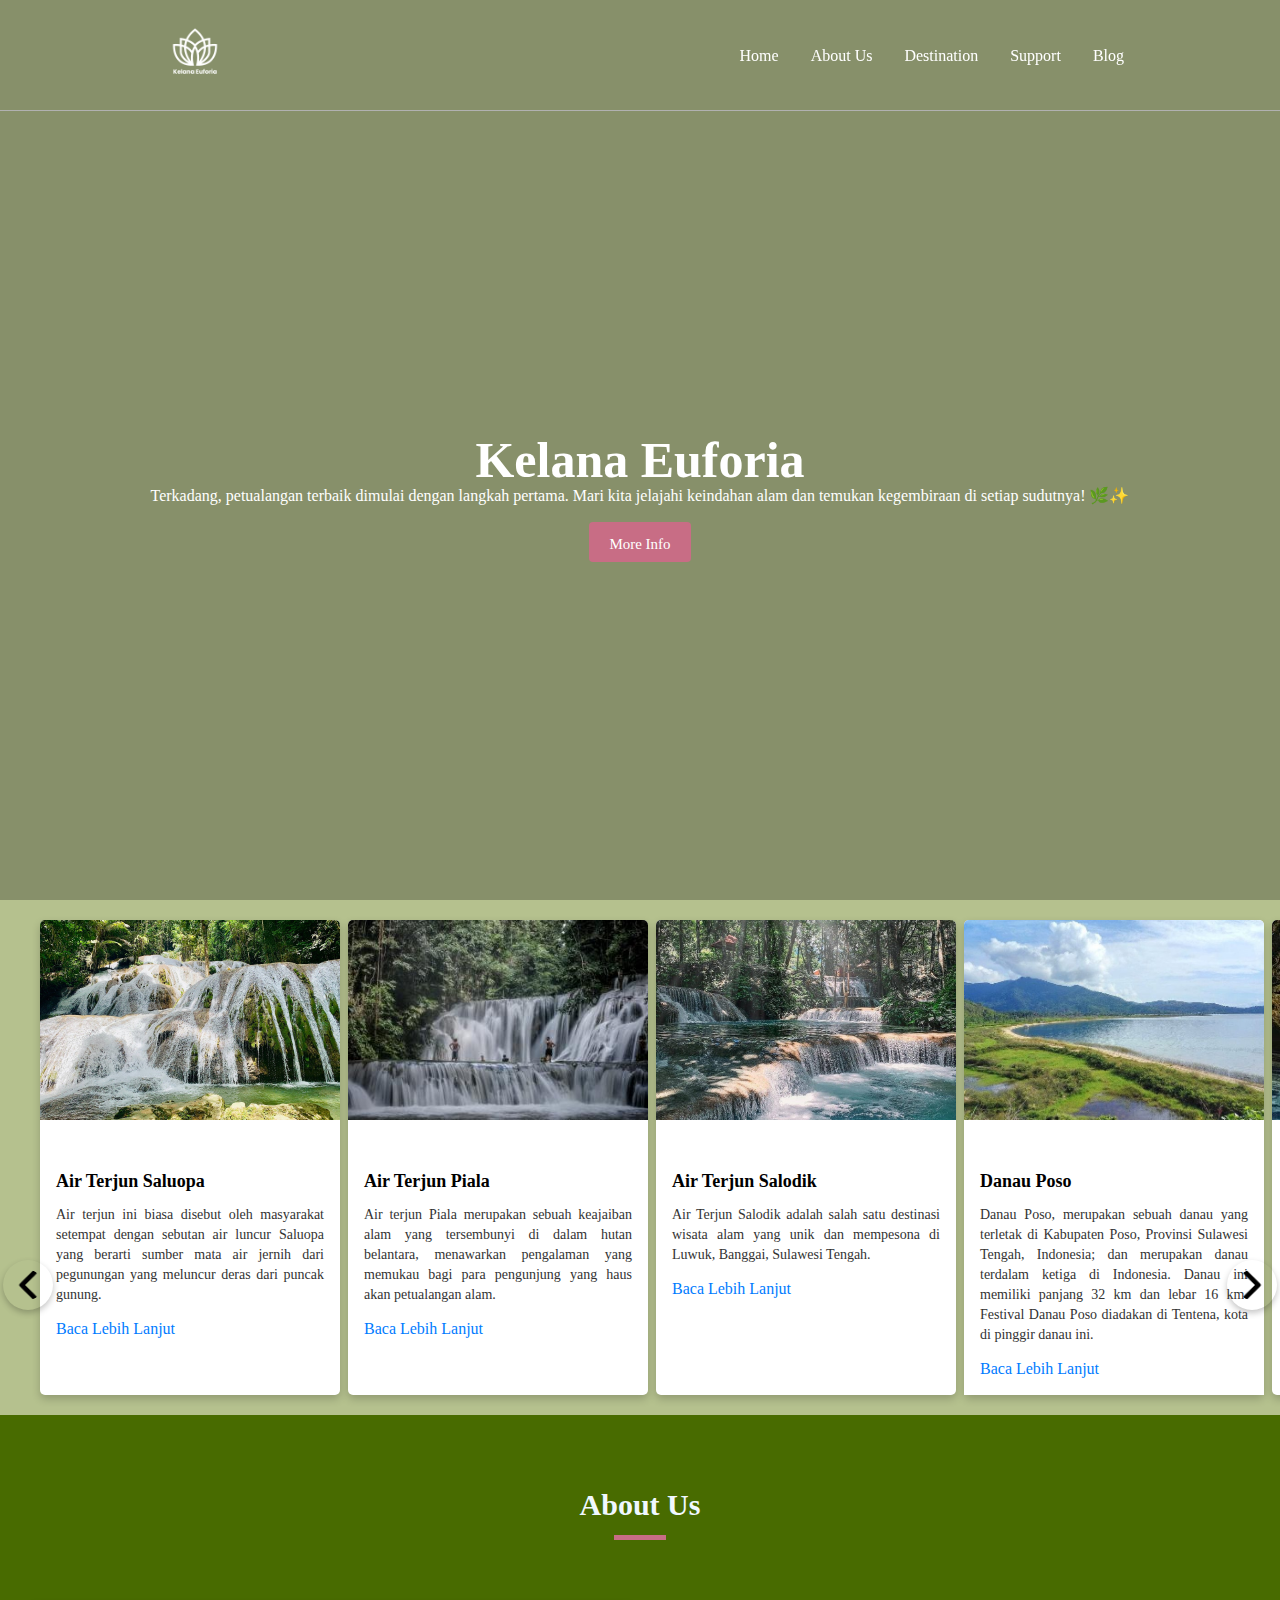
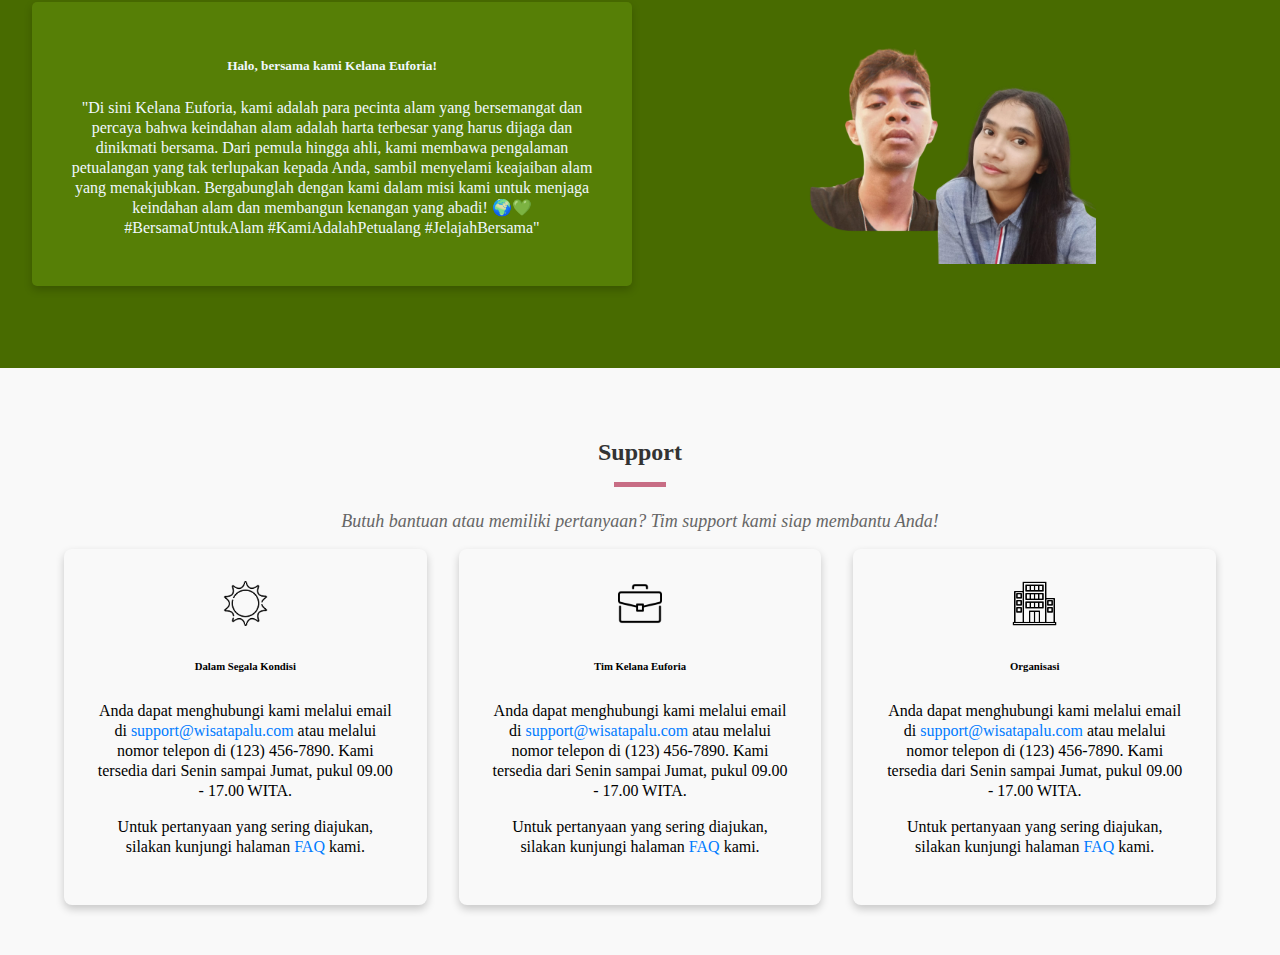
==== index.html @ 6936b905 "tambah baru" ====
<!DOCTYPE html>
<html lang="en">
<head>
    <meta charset="UTF-8">
    <meta name="viewport" content="width=device-width, initial-scale=1.0">
    <title>Wisata Palu Sulawesi Tengah</title>
    <link rel="stylesheet" href="style.css">
</head>
<body>
    <nav>
        <div class="page_dalam">
            <div class="logo">
                <a href=""><img src="/Asset/LogoPutih_PT.png" class="putih"></a>
                <a href=""><img src="/Asset/LogoHitam_PT.png" class="hitam"></a>
            </div>
            <div class="menu" >
                <a href="#" class="button_menu">
                    <span class="garis"></span>
                    <span class="garis"></span>
                    <span class="garis"></span>
                </a>
                    <ul id="list-menu" >
                        <li><a href="#home">Home</a></li>
                        <li><a href="#about-us">About Us</a></li>
                        <li><a href="/destinasi.html">Destination</a></li>
                        <li><a href="#Support">Support</a></li>
                        <li><a href="#Blog">Blog</a></li>
                    </ul>
                <div class="menu-icon">
                    <i class="ph ph-list"></i>
                </div>
            </div>
        </div>
    </nav>

    <div class="page_menu">
        <header id="home">
            <div class="overlay"></div>
            <video autoplay muted loop>
                <source src="/Asset/video.mp4" type="video/mp4">
            </video>
            <div class="intro">
                <h3>Kelana Euforia</h3>
                <p>Terkadang, petualangan terbaik dimulai dengan langkah pertama. Mari kita jelajahi keindahan alam dan temukan kegembiraan di setiap sudutnya! 🌿✨</p>
                <p>
                    <a href="" class="button">More Info</a>
                </p>
            </div>
        </header>
        <main>
            <div class="wrapper">
                <div id="left" class="img">
                    <img  src="/Asset/left-arrow.png" alt="">
                </div>
                <div id="destination" class="container-card">
                    <!-- isi card -->
                </div>
                <div id="right" class="img">
                    <img src="/Asset/right-arrow.png" alt="">
                </div>
            </div>
            <section id="about-us">
                <div class="layarkami">
                    <h3>About Us</h3>
                    <div class="k">
                        <div class="layarkamilagi">
                             <div class="conten-isi">
                                <h5>Halo, bersama kami Kelana Euforia!</h5>
                                <p>
                                    "Di sini Kelana Euforia, kami adalah para pecinta alam yang bersemangat dan percaya bahwa keindahan alam adalah harta terbesar yang harus dijaga dan dinikmati bersama. Dari pemula hingga ahli, kami membawa pengalaman petualangan yang tak terlupakan kepada Anda, sambil menyelami keajaiban alam yang menakjubkan. Bergabunglah dengan kami dalam misi kami untuk menjaga keindahan alam dan membangun kenangan yang abadi! 🌍💚 #BersamaUntukAlam #KamiAdalahPetualang #JelajahBersama"
                                </p>
                            </div>
                        </div>

                        <div class="kami">
                            <img src="/Asset/Kocan_AboutUs.png" alt="" class="kocan">
                            <img src="/Asset/Rut_AboutUs.png" alt="" class="rut">
                            
                        </div>
                    </div>
                </div>
            </section>
            <section id="Support">
                <div class="layar-dalam">
                    <h3>Support</h3>
                    <p class="ringkasan">
                        Butuh bantuan atau memiliki pertanyaan? Tim support kami siap membantu Anda!
                    </p>
                    <div class="supportB">
                    <div class="matahari">
                        <img src="/Asset/Matahari.png" alt="">
                        <h6>Dalam Segala Kondisi</h6>
                        <p>
                            Anda dapat menghubungi kami melalui email di <a href="mailto:support@wisatapalu.com">support@wisatapalu.com</a> atau melalui nomor telepon di (123) 456-7890. Kami tersedia dari Senin sampai Jumat, pukul 09.00 - 17.00 WITA.
                        </p>
                        <p>
                            Untuk pertanyaan yang sering diajukan, silakan kunjungi halaman <a href="#FAQ">FAQ</a> kami.
                        </p>
                    </div>
                    <div class="Tim-pro">
                        <img src="/Asset/Timpro.png" alt="">
                        <h6>Tim Kelana Euforia</h6>
                        <p>
                            Anda dapat menghubungi kami melalui email di <a href="mailto:support@wisatapalu.com">support@wisatapalu.com</a> atau melalui nomor telepon di (123) 456-7890. Kami tersedia dari Senin sampai Jumat, pukul 09.00 - 17.00 WITA.
                        </p>
                        <p>
                            Untuk pertanyaan yang sering diajukan, silakan kunjungi halaman <a href="#FAQ">FAQ</a> kami.
                        </p>
                    </div>
                    <div class="company">
                        <img src="/Asset/company.png" alt="">
                        <h6>Organisasi</h6>
                        <p>
                            Anda dapat menghubungi kami melalui email di <a href="mailto:support@wisatapalu.com">support@wisatapalu.com</a> atau melalui nomor telepon di (123) 456-7890. Kami tersedia dari Senin sampai Jumat, pukul 09.00 - 17.00 WITA.
                        </p>
                        <p>
                            Untuk pertanyaan yang sering diajukan, silakan kunjungi halaman <a href="#FAQ">FAQ</a> kami.
                        </p>
                    </div>
                </div>
                </div>
            </section>
            
        </main>
    </div>
    <script src="javascript.js"></script>
</body>
</html>
---- style.css ----
@import url('https://fonts.googleapis.com/css2?family=Poppins:ital,wght@0,100;0,200;0,300;0,400;0,500;0,600;0,700;0,800;0,900;1,100;1,200;1,300;1,400;1,500;1,600;1,700;1,800;1,900&display=swap');


*{
<<<<<<< HEAD
    font-family: Arial, Helvetica, sans-serif;
    line-height: 23px;
=======
    font-family: 'Poppins', sans-serif;
    line-height: 20px;
>>>>>>> 301b41daf8e875366d0f7a6466758b8bde6b98fe
    font-size: 15px;
}
html{
    margin: 0;
    padding: 0;
    background-color: #B5C18E;
    scroll-behavior: smooth;
}

body{
    margin: 0;
    padding: 0;
}

.page_dalam{
    width: 1000px;
    height: 90px;
    margin:auto;
}

.page_penuh{
    width: 100%;
}

nav{
    z-index: 100;
    color: aliceblue;
    text-align: center;
    position: fixed;
    border-bottom: 1px solid #b1b1b1;
    line-height: 60px;
    width: 100%;
    transition: background-color 0.3s ease;
}

nav.putih{
    background-color: aliceblue;
}

nav.putih ul li a{
    color: #000000;
}

nav .logo{
    float: left;
    position: relative;
    line-height: 55px;
    text-align: center;
    bottom: 8px;
}

nav .logo img{
    vertical-align: middle;
    width: 110px;
}

nav .menu{
    float: right;
    height: 110px;
    max-width: 600px;
}

nav .menu{
    list-style-type: none;
    margin: 0;
    padding: 0;
    display: flex;
    align-items: center;
}

nav .menu ul li{
    list-style-type: none;
    float: left;
    line-height: 55px;
}

nav ul li a{
    color: #fff;
    text-align: center;
    padding: 0px 16px 0px 16px;
    text-decoration: none;
}
nav ul li a:hover{
    background-color: #cde2c6;
    transition: 0.5s;
    border-radius: 5px;
}

/* Pengaturan header */
header{
    position: relative;
    height: 100vh;
    width: 100%;
    overflow: hidden;
    z-index: 2;
}
header video{
    position: absolute;
    top: 0;
    left: 0;
    object-fit: cover;
    z-index: -2;
}
header .intro{
    z-index: 100;
    color: white;
    text-align: center;
    position: relative;
    top: 50%;
}
header .intro h3{
    font-size: 50px;
    margin: 0;
    padding: 0;
}
.button{
    background-color: #c86d85;
    height: 40px;
    line-height: 44px;
    color: white;
    text-decoration: none;
    display: inline-block;
    padding: 0px 20px 0px 20px;
    font-size: 15px;
    border-radius: 4px;
}
header .overlay{
    position: absolute;
    top: 0;
    left: 0;
    height: 100%;
    width: 100%;
    background-color: black;
    opacity: 25%; /* supaya warna tulisannya kontras dgn video */
    z-index: -1;
}

header img{
    position: absolute;
    top: 0;
    left: 0;
    width: 100%;
    height: 100vh;
    object-fit: cover;
    z-index: -2;
}

.button_menu{
    position: absolute;
    top: 1.7rem;
    right: 1rem;
    flex-direction: column;
    justify-content: space-between;
    width: 30px;
    height: 20px;
}
.menu-icon{
    font-size: 1500px;
    display: none;
}

@media only screen and (max-width : 768px){
    menu{
        display: none;
    }
    .menu-icon{
    display: flex;
    align-items: center;
    }
}

.button_menu .garis{  /* untuk garis menu saat minimize */
    height: 3px;
    background-color: white;
}

section{
    padding: 50px 0px 50px 0px;
}
section h3{
    font-size: 30px;
}
section h3::after{
    content: " ";
    border-bottom: 5px solid #c86d85;
    width: 52px;
    display: block;
    margin: 20px auto;
}

#about-us{
    text-align: center;
    background-color: #486B00;
    color: aliceblue;
}

section .conten-isi {
    border-radius: 5px;
    font-style: normal;
    color: aliceblue;
    padding: 2rem;
    background-color: #567f06;
    box-shadow: 0 4px 8px 0 rgba(0,0,0,0.2);
}

.layarkamilagi{
    width: 50%;
}

.k{
    display: flex;
    align-items: center;
    gap: 1rem;
    justify-content: space-between;
    padding: 2rem;
}

.kami{
display: flex;
align-items: center;
justify-content: center;
position: relative;
width: 50%;
}

.kami img{
width: 30%;
}
.kocan{
margin-right: -2rem;
transition: 1s;
}
.rut{
margin-left: -2rem;
    transition: 1s;
}
.kami:hover .kocan{

margin-right: 0;
}

.kami:hover .rut{
margin-left: 0;

}

nav.putih{
    background-color: #fff;
}
nav.putih .button_menu .garis{
    background-color: #333;
}
nav .logo img.hitam{
    display: none;
}

@media screen and (max-width: 991.98px) {
    .page_dalam{
        width: 90%;
    }
   nav .menu ul {
    display: none;
    margin-top: 60px;
    padding-left: 0px;
    position: absolute;
    top: 0;
    left: 0;
    width: 100%;
}

nav .menu ul li{
    width: 100%;
    border-bottom: 1px solid #ccc;
    background-color: white;
    line-height: 40px;
   }
   nav .menu ul li a{
    color: #333;
    
}
.button_menu{
    display: flex;
   }
}

.wrapper {
    width: 100%;
    
}

.wrapper :first-child{
    left: 3px;
}
.wrapper :last-child{
    right: 3px;
}

.wrapper .img{
    height: 50px;
    width: 50px;
    box-shadow: 0 3px 6px rgba(0,0,0,0.23);
    border-radius: 50%;
    position: absolute;
    top: 140%;
    display: flex;
    justify-content: center;
    align-items: center;
    user-select: none;
}

.wrapper .img:hover{
    background-color: #666;
    transition: 0.3s;
    animation: ease;
    cursor: pointer;


}

.wrapper .img img{
    width: 30px;
    height: 30px;
    border-radius: 50%;
    
}


.container-card{
    display: grid;
    grid-auto-flow: column;
    grid-auto-columns: calc((100% / 4) - 12px);
    width: 100%;
    overflow: hidden;
    scroll-behavior: smooth;
}

.card {
    margin: 20px 20px 20px 40px;
    box-shadow: 0 4px 8px 0 rgba(0,0,0,0.2);
    transition: 0.3s;
    width: 300px; 
    border-radius: 5px;
    user-select: none;
    background-color: white;
    right: 20px;
  }
  
  .card-img {
    width: 100%;
    height: 200px;
    object-fit: cover; 
    border-top-left-radius: 5px;
    border-top-right-radius: 5px;
    background-color: white;
    
}

.card-body {
    padding: 16px;
    background-color: white;
}

.card-title {
    font-size: 18px;
    margin-bottom: 10px;
  }
  
  .card-text {
      text-align: justify;
    text-justify: inter-word;
    font-size: 14px;
    color: #333;
  }
  
  .card-link {
    text-decoration: none;
    color: #007BFF;
  }

  .card:hover {
    box-shadow: 0 8px 16px 0 rgba(0,0,0,0.3);
  }

  .container-card .dragging .card{
    cursor: grab;
    user-select: none;
    margin-right: 20px;
}

  /* Style for Support section */
  #Support {
    background-color: #f9f9f9;
    padding: 50px 4rem;
}

#Support .layar-dalam {
    text-align: center;
}

#Support h3 {
    font-size: 24px;
    color: #333;
}

#Support .ringkasan {
    font-style: italic;
    color: #666;
    font-size: 18px;
}

#Support a {
    color: #007bff;
    text-decoration: none;
}

#Support a:hover {
    text-decoration: underline;
}

.supportB{
    gap: 2rem;
    display: flex;
}

.supportB img{
    width: 15%;
}

.matahari:hover{
    background-color: rgb(210, 206, 206);
    transition: 1s;
}
.Tim-pro:hover{
    background-color: rgb(210, 206, 206);
    transition: 1s;
}
.company:hover{
    background-color: rgb(210, 206, 206);
    transition: 1s;
}

.matahari, .Tim-pro, .company{
    border-radius: 8px;
    box-shadow: 0 4px 8px 0 rgba(0,0,0,0.2);
    padding: 2rem;
}
  
.nav-container{
z-index: 1;
height: 100%;
position: relative;
}

.button-nav{
    position: absolute;
    z-index: 1;
    width: 100%;
    height: 267.5px;
    display: flex;
    justify-content: center;
    align-items: flex-end;
    justify-content: space-between;
}
.button-nav img{
    width: 50px;
    cursor: pointer;
}
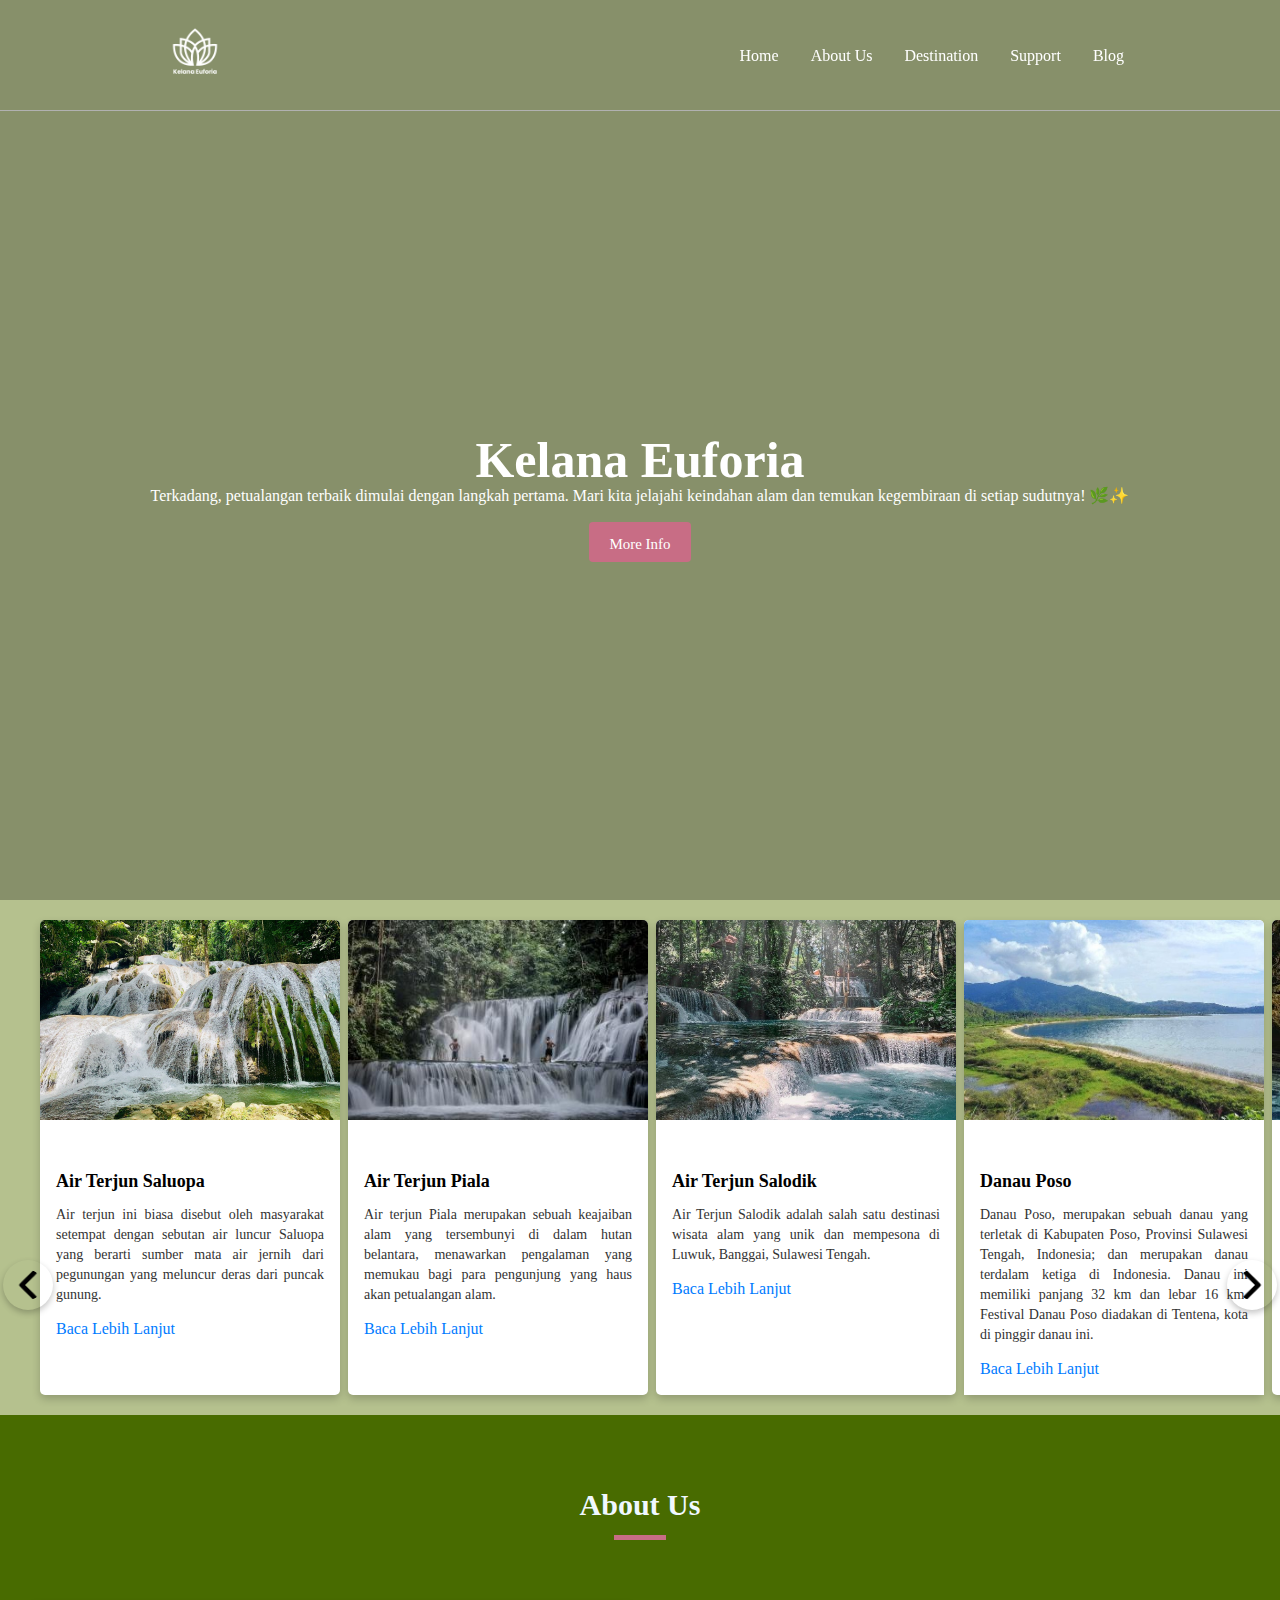
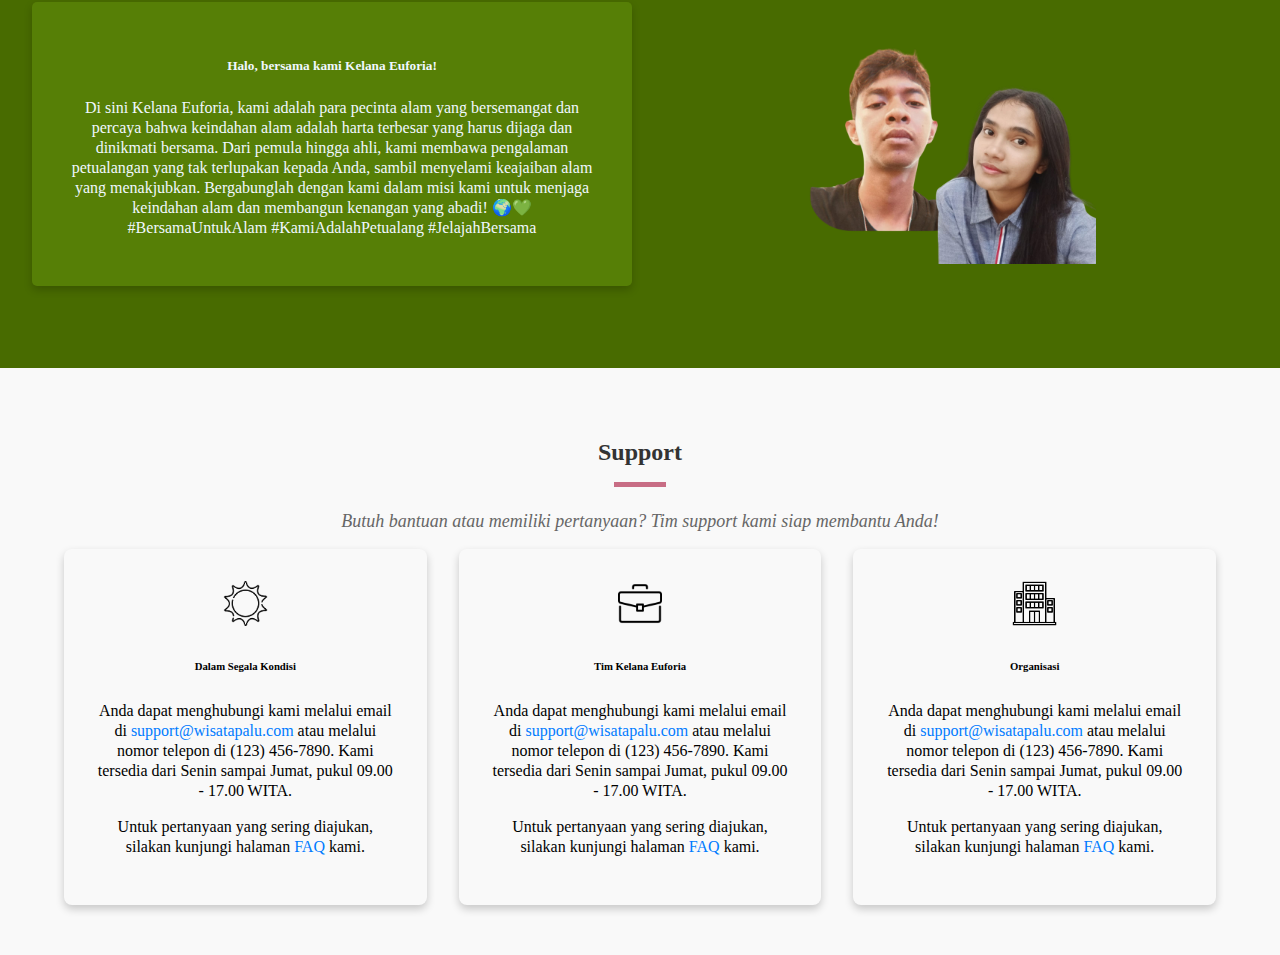
==== commit 747b0342: "tambah baru" ====
--- a/index.html
+++ b/index.html
@@ -67,7 +67,7 @@
                              <div class="conten-isi">
                                 <h5>Halo, bersama kami Kelana Euforia!</h5>
                                 <p>
-                                    "Di sini Kelana Euforia, kami adalah para pecinta alam yang bersemangat dan percaya bahwa keindahan alam adalah harta terbesar yang harus dijaga dan dinikmati bersama. Dari pemula hingga ahli, kami membawa pengalaman petualangan yang tak terlupakan kepada Anda, sambil menyelami keajaiban alam yang menakjubkan. Bergabunglah dengan kami dalam misi kami untuk menjaga keindahan alam dan membangun kenangan yang abadi! 🌍💚 #BersamaUntukAlam #KamiAdalahPetualang #JelajahBersama"
+                                    Di sini Kelana Euforia, kami adalah para pecinta alam yang bersemangat dan percaya bahwa keindahan alam adalah harta terbesar yang harus dijaga dan dinikmati bersama. Dari pemula hingga ahli, kami membawa pengalaman petualangan yang tak terlupakan kepada Anda, sambil menyelami keajaiban alam yang menakjubkan. Bergabunglah dengan kami dalam misi kami untuk menjaga keindahan alam dan membangun kenangan yang abadi! 🌍💚 #BersamaUntukAlam #KamiAdalahPetualang #JelajahBersama
                                 </p>
                             </div>
                         </div>
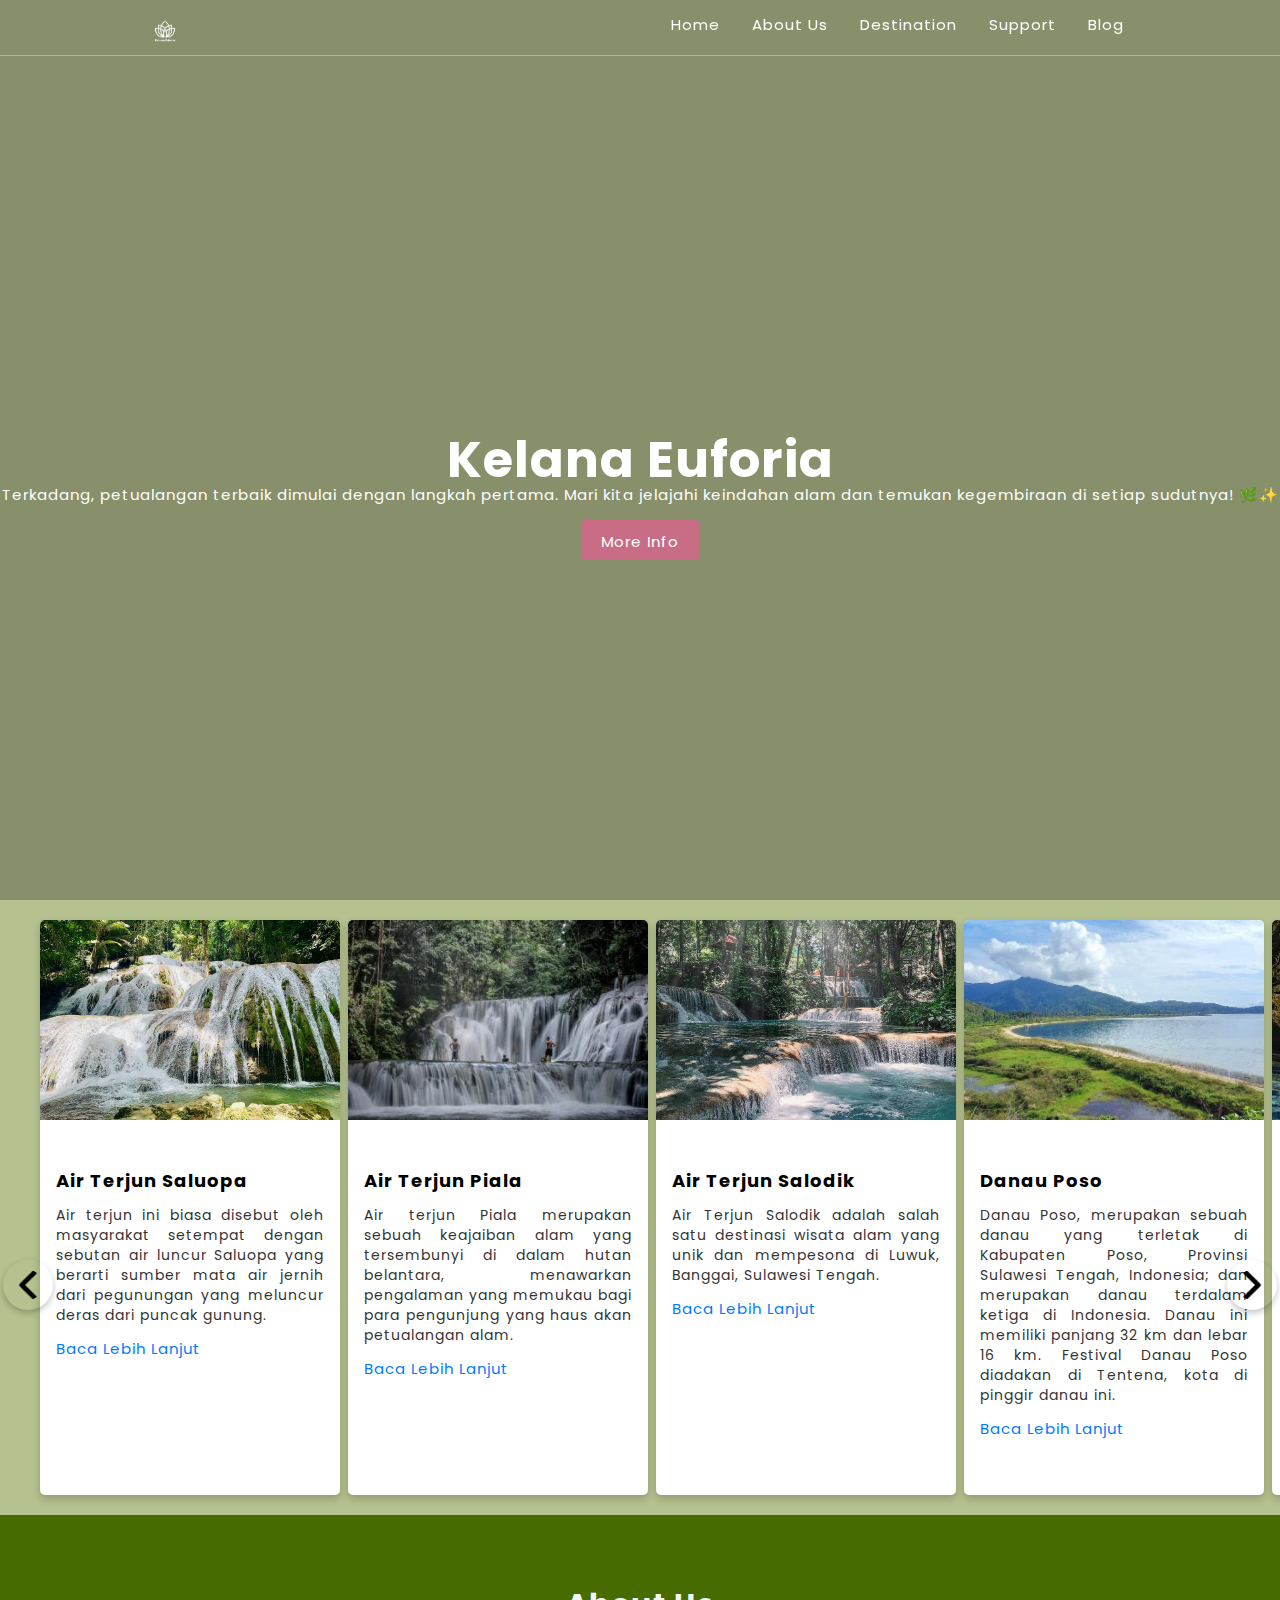
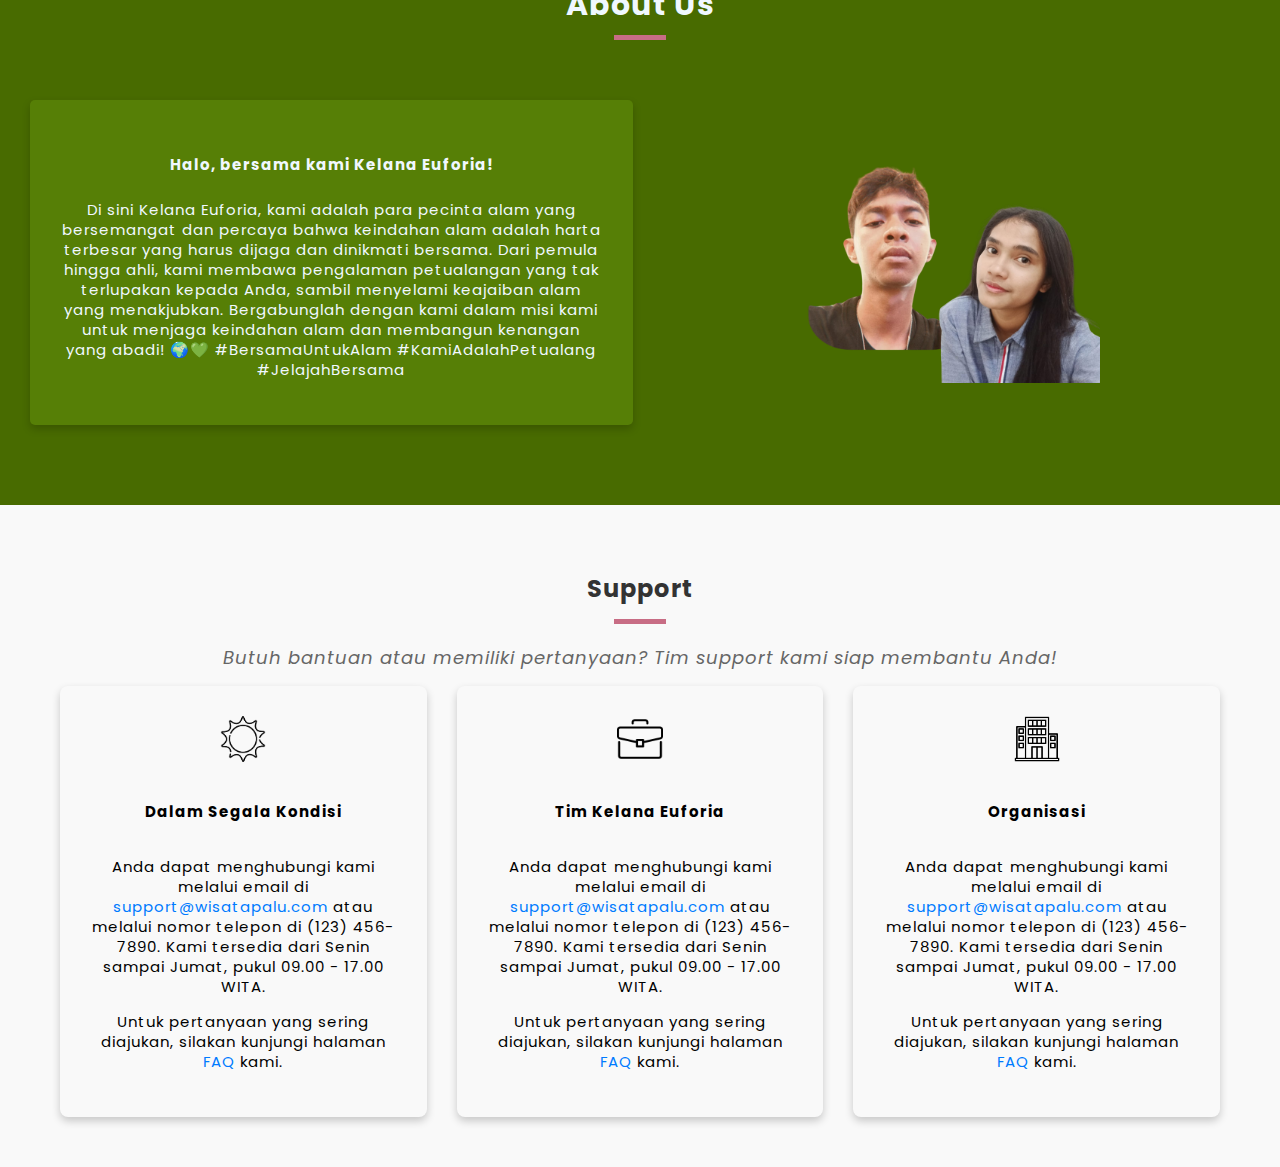
==== commit 6a7d2249: "apalah 3" ====
--- a/index.html
+++ b/index.html
@@ -14,11 +14,13 @@
                 <a href=""><img src="/Asset/LogoHitam_PT.png" class="hitam"></a>
             </div>
             <div class="menu" >
-                <a href="#" class="button_menu">
-                    <span class="garis"></span>
-                    <span class="garis"></span>
-                    <span class="garis"></span>
-                </a>
+                <div class="garis-3">
+                    <a href="#" class="button_menu">
+                        <span class="garis"></span>
+                        <span class="garis"></span>
+                        <span class="garis"></span>
+                    </a>
+                </div>
                     <ul id="list-menu" >
                         <li><a href="#home">Home</a></li>
                         <li><a href="#about-us">About Us</a></li>
--- a/style.css
+++ b/style.css
@@ -2,14 +2,10 @@
 
 
 *{
-<<<<<<< HEAD
-    font-family: Arial, Helvetica, sans-serif;
-    line-height: 23px;
-=======
     font-family: 'Poppins', sans-serif;
     line-height: 20px;
->>>>>>> 301b41daf8e875366d0f7a6466758b8bde6b98fe
     font-size: 15px;
+    letter-spacing: 1px;
 }
 html{
     margin: 0;
@@ -25,7 +21,6 @@
 
 .page_dalam{
     width: 1000px;
-    height: 90px;
     margin:auto;
 }
 
@@ -34,12 +29,13 @@
 }
 
 nav{
+    height: fit-content;
     z-index: 100;
     color: aliceblue;
     text-align: center;
     position: fixed;
     border-bottom: 1px solid #b1b1b1;
-    line-height: 60px;
+    /* line-height: 60px; */
     width: 100%;
     transition: background-color 0.3s ease;
 }
@@ -57,17 +53,16 @@
     position: relative;
     line-height: 55px;
     text-align: center;
-    bottom: 8px;
+    /* bottom: 8px; */
 }
 
 nav .logo img{
     vertical-align: middle;
-    width: 110px;
+    width: 50px;
 }
 
 nav .menu{
     float: right;
-    height: 110px;
     max-width: 600px;
 }
 
@@ -82,7 +77,6 @@
 nav .menu ul li{
     list-style-type: none;
     float: left;
-    line-height: 55px;
 }
 
 nav ul li a{
@@ -254,6 +248,7 @@
 margin-left: 0;
 
 }
+
 
 nav.putih{
     background-color: #fff;
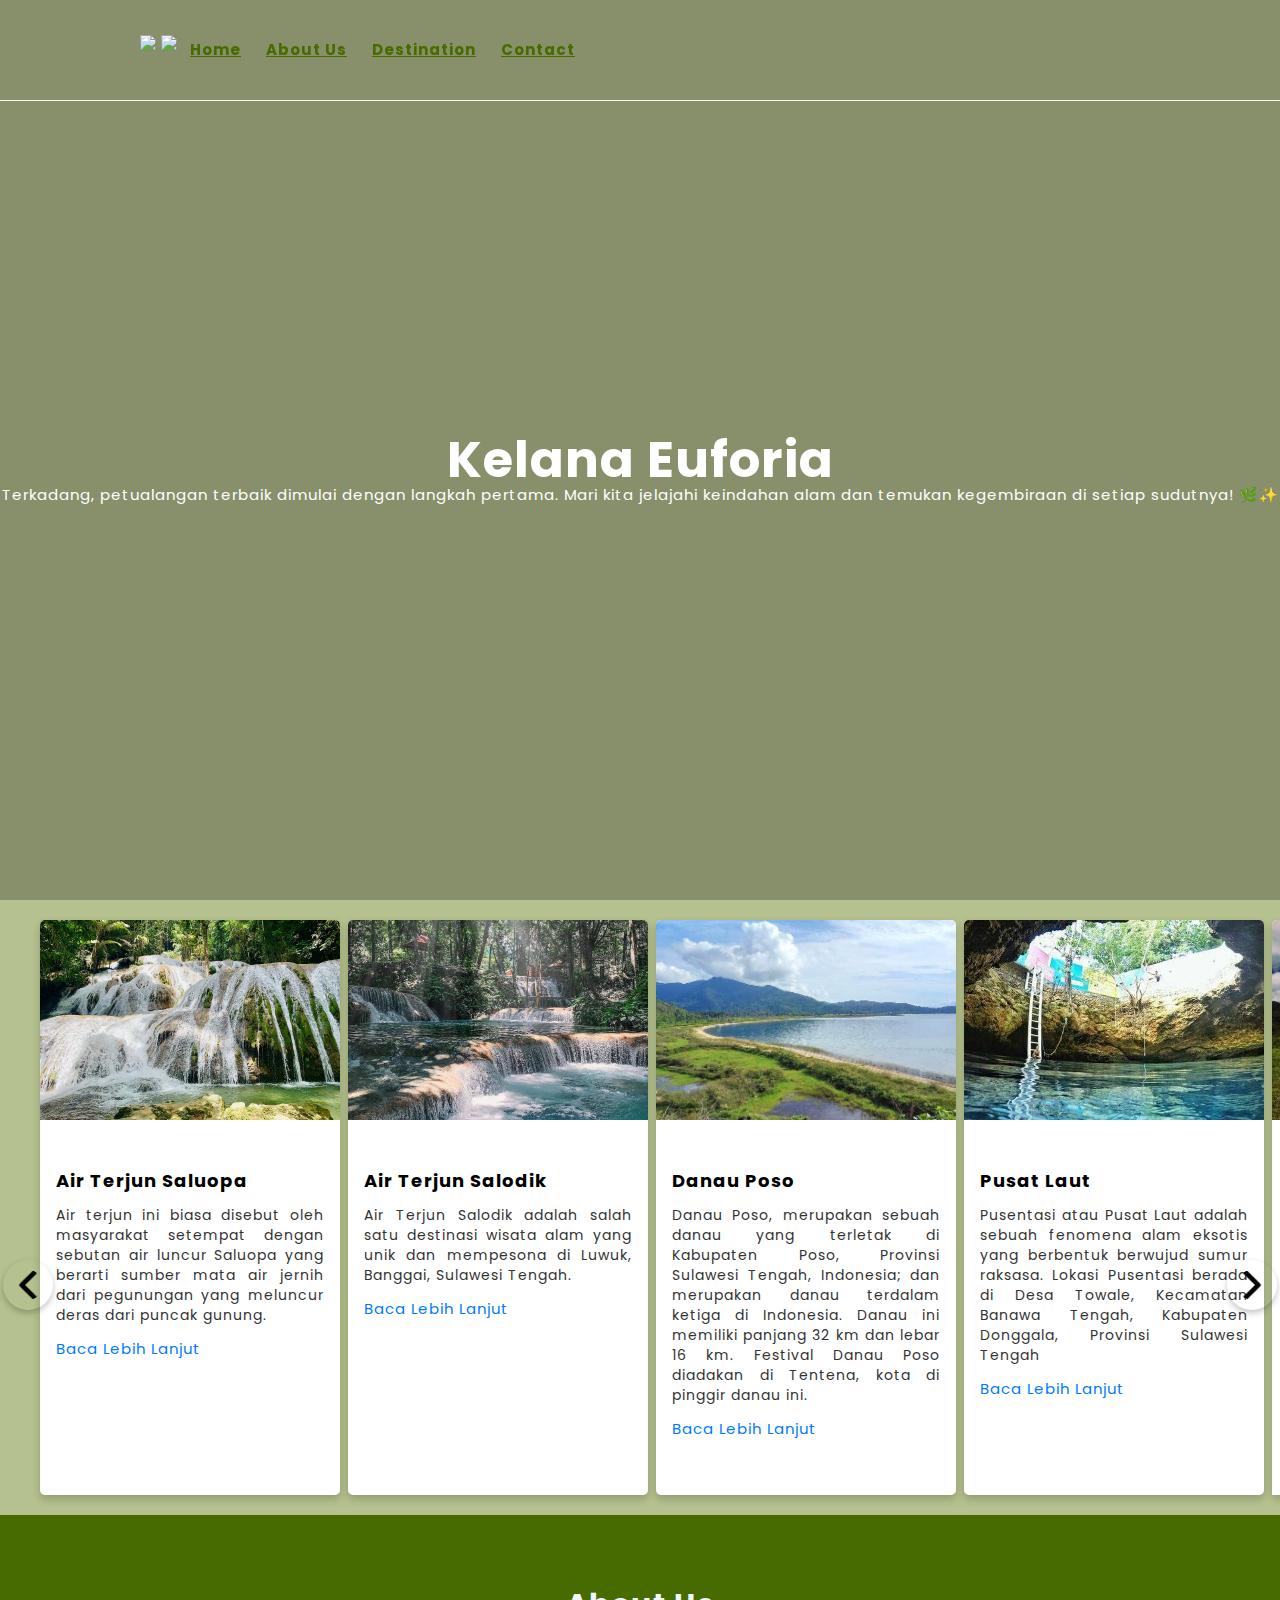
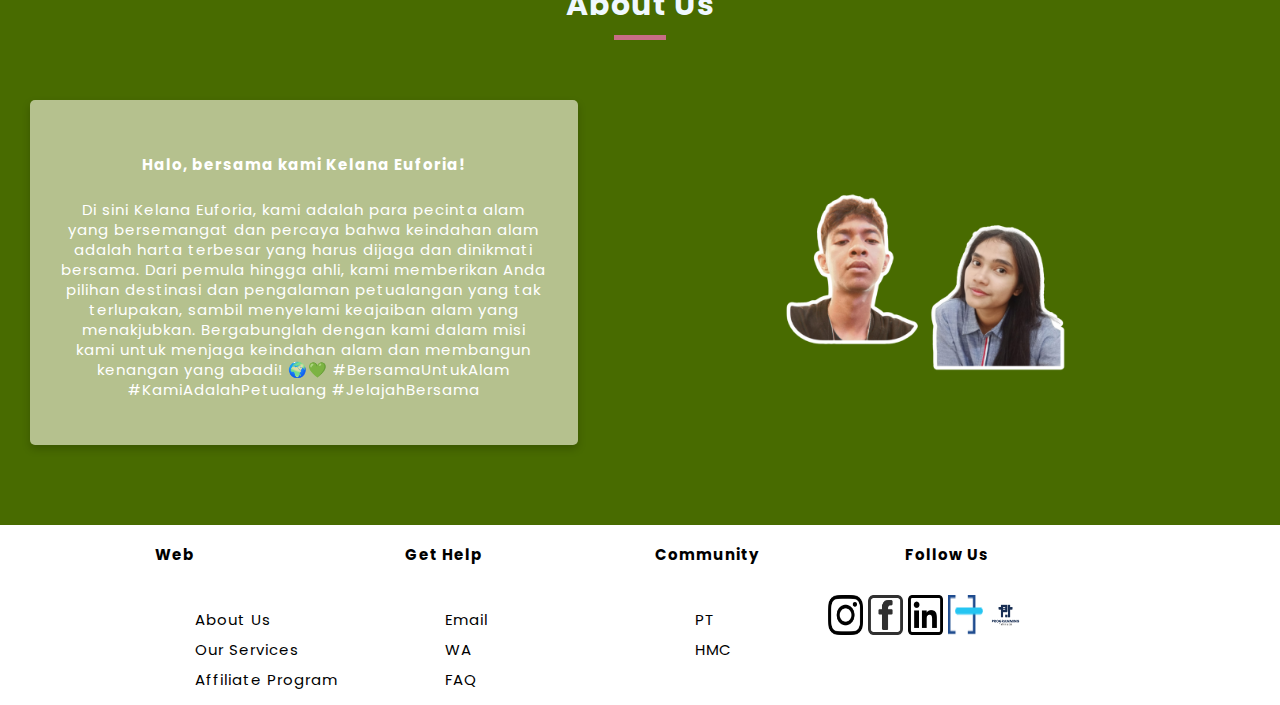
==== commit 70e7dc2b: "apalah" ====
--- a/index.html
+++ b/index.html
@@ -8,30 +8,21 @@
 </head>
 <body>
     <nav>
+
+        <input type="check" name="" id="nav-button">
+        <label for="nav-button">&#9776</label>
+
         <div class="page_dalam">
             <div class="logo">
-                <a href=""><img src="/Asset/LogoPutih_PT.png" class="putih"></a>
-                <a href=""><img src="/Asset/LogoHitam_PT.png" class="hitam"></a>
+                <img src="/Asset/LOGO PUTIH.png" class="putih">
+                <img src="/Asset/LOGO HITAM.png" class="hitam">
             </div>
-            <div class="menu" >
-                <div class="garis-3">
-                    <a href="#" class="button_menu">
-                        <span class="garis"></span>
-                        <span class="garis"></span>
-                        <span class="garis"></span>
-                    </a>
-                </div>
-                    <ul id="list-menu" >
-                        <li><a href="#home">Home</a></li>
-                        <li><a href="#about-us">About Us</a></li>
-                        <li><a href="/destinasi.html">Destination</a></li>
-                        <li><a href="#Support">Support</a></li>
-                        <li><a href="#Blog">Blog</a></li>
-                    </ul>
-                <div class="menu-icon">
-                    <i class="ph ph-list"></i>
-                </div>
-            </div>
+            <ul>
+                <li><a href="#home">Home</a></li>
+                <li><a href="#about-us">About Us</a></li>
+                <li><a href="/destinasi.html">Destination</a></li>
+                <li><a href="#Contact">Contact</a></li>
+            </ul>  
         </div>
     </nav>
 
@@ -44,9 +35,6 @@
             <div class="intro">
                 <h3>Kelana Euforia</h3>
                 <p>Terkadang, petualangan terbaik dimulai dengan langkah pertama. Mari kita jelajahi keindahan alam dan temukan kegembiraan di setiap sudutnya! 🌿✨</p>
-                <p>
-                    <a href="" class="button">More Info</a>
-                </p>
             </div>
         </header>
         <main>
@@ -69,61 +57,60 @@
                              <div class="conten-isi">
                                 <h5>Halo, bersama kami Kelana Euforia!</h5>
                                 <p>
-                                    Di sini Kelana Euforia, kami adalah para pecinta alam yang bersemangat dan percaya bahwa keindahan alam adalah harta terbesar yang harus dijaga dan dinikmati bersama. Dari pemula hingga ahli, kami membawa pengalaman petualangan yang tak terlupakan kepada Anda, sambil menyelami keajaiban alam yang menakjubkan. Bergabunglah dengan kami dalam misi kami untuk menjaga keindahan alam dan membangun kenangan yang abadi! 🌍💚 #BersamaUntukAlam #KamiAdalahPetualang #JelajahBersama
+                                    Di sini Kelana Euforia, kami adalah para pecinta alam yang bersemangat dan percaya bahwa keindahan alam adalah harta terbesar yang harus dijaga dan dinikmati bersama. Dari pemula hingga ahli, kami memberikan Anda pilihan destinasi dan pengalaman petualangan yang tak terlupakan, sambil menyelami keajaiban alam yang menakjubkan. Bergabunglah dengan kami dalam misi kami untuk menjaga keindahan alam dan membangun kenangan yang abadi! 🌍💚 #BersamaUntukAlam #KamiAdalahPetualang #JelajahBersama
                                 </p>
                             </div>
                         </div>
 
                         <div class="kami">
-                            <img src="/Asset/Kocan_AboutUs.png" alt="" class="kocan">
-                            <img src="/Asset/Rut_AboutUs.png" alt="" class="rut">
+                            <img src="/Asset/KocanD_aboutus.png" alt="" class="kocan">
+                            <img src="/Asset/Rutn_aboutus.png" alt="" class="rut">
                             
                         </div>
                     </div>
                 </div>
             </section>
-            <section id="Support">
-                <div class="layar-dalam">
-                    <h3>Support</h3>
-                    <p class="ringkasan">
-                        Butuh bantuan atau memiliki pertanyaan? Tim support kami siap membantu Anda!
-                    </p>
-                    <div class="supportB">
-                    <div class="matahari">
-                        <img src="/Asset/Matahari.png" alt="">
-                        <h6>Dalam Segala Kondisi</h6>
-                        <p>
-                            Anda dapat menghubungi kami melalui email di <a href="mailto:support@wisatapalu.com">support@wisatapalu.com</a> atau melalui nomor telepon di (123) 456-7890. Kami tersedia dari Senin sampai Jumat, pukul 09.00 - 17.00 WITA.
-                        </p>
-                        <p>
-                            Untuk pertanyaan yang sering diajukan, silakan kunjungi halaman <a href="#FAQ">FAQ</a> kami.
-                        </p>
+           
+        </main>
+        <footer class="footer">
+            <div class="scl">
+                <div class="row">
+                    <div class="footer-col">
+                        <h4>Web</h4>
+                        <ul>
+                            <li><a href="#">About Us</a></li>
+                            <li><a href="#">Our Services</a></li>
+                            <li><a href="#">Affiliate Program</a></li>
+                        </ul>
                     </div>
-                    <div class="Tim-pro">
-                        <img src="/Asset/Timpro.png" alt="">
-                        <h6>Tim Kelana Euforia</h6>
-                        <p>
-                            Anda dapat menghubungi kami melalui email di <a href="mailto:support@wisatapalu.com">support@wisatapalu.com</a> atau melalui nomor telepon di (123) 456-7890. Kami tersedia dari Senin sampai Jumat, pukul 09.00 - 17.00 WITA.
-                        </p>
-                        <p>
-                            Untuk pertanyaan yang sering diajukan, silakan kunjungi halaman <a href="#FAQ">FAQ</a> kami.
-                        </p>
+                    <div class="footer-col">
+                        <h4>Get Help</h4>
+                        <ul>
+                            <li><a href="#">Email</a></li>
+                            <li><a href="#">WA</a></li>
+                            <li><a href="#">FAQ</a></li>
+                        </ul>
                     </div>
-                    <div class="company">
-                        <img src="/Asset/company.png" alt="">
-                        <h6>Organisasi</h6>
-                        <p>
-                            Anda dapat menghubungi kami melalui email di <a href="mailto:support@wisatapalu.com">support@wisatapalu.com</a> atau melalui nomor telepon di (123) 456-7890. Kami tersedia dari Senin sampai Jumat, pukul 09.00 - 17.00 WITA.
-                        </p>
-                        <p>
-                            Untuk pertanyaan yang sering diajukan, silakan kunjungi halaman <a href="#FAQ">FAQ</a> kami.
-                        </p>
+                    <div class="footer-col">
+                        <h4>Community</h4>
+                        <ul>
+                            <li><a href="#">PT</a></li>
+                            <li><a href="#">HMC</a></li>
+                        </ul>
+                    </div>
+                    <div class="footer-col">
+                        <h4>Follow Us</h4>
+                        <div class="scl-links">
+                            <img src="/Asset/instagram.png"></i>
+                            <img src="/Asset/facebook.png"></i>
+                            <img src="/Asset/linkedin.png"></i>
+                            <img src="/Asset/hmcLight.png"></i>
+                            <img src="/Asset/LOGO-02 (1).png"></i>
+                        </div>
                     </div>
                 </div>
-                </div>
-            </section>
-            
-        </main>
+            </div>
+        </footer>
     </div>
     <script src="javascript.js"></script>
 </body>
--- a/style.css
+++ b/style.css
@@ -21,75 +21,123 @@
 
 .page_dalam{
     width: 1000px;
-    margin:auto;
-}
-
-.page_penuh{
-    width: 100%;
+    margin: auto;
 }
 
 nav{
-    height: fit-content;
     z-index: 100;
-    color: aliceblue;
-    text-align: center;
+    overflow: hidden;
+    width: 100%;
     position: fixed;
-    border-bottom: 1px solid #b1b1b1;
-    /* line-height: 60px; */
-    width: 100%;
-    transition: background-color 0.3s ease;
-}
-
-nav.putih{
-    background-color: aliceblue;
-}
-
-nav.putih ul li a{
-    color: #000000;
+    top: 0;
+    height: 100px;
+    display: flex;
+    border-bottom: 1px solid #fff;
+    justify-content: space-between;
+    box-shadow: red;
 }
 
 nav .logo{
     float: left;
     position: relative;
-    line-height: 55px;
     text-align: center;
-    /* bottom: 8px; */
+    justify-content: center;
+    top: 10px;
 }
 
 nav .logo img{
-    vertical-align: middle;
-    width: 50px;
-}
-
-nav .menu{
-    float: right;
-    max-width: 600px;
-}
-
-nav .menu{
-    list-style-type: none;
-    margin: 0;
-    padding: 0;
-    display: flex;
-    align-items: center;
-}
-
-nav .menu ul li{
-    list-style-type: none;
-    float: left;
-}
-
-nav ul li a{
-    color: #fff;
-    text-align: center;
-    padding: 0px 16px 0px 16px;
-    text-decoration: none;
-}
-nav ul li a:hover{
-    background-color: #cde2c6;
-    transition: 0.5s;
-    border-radius: 5px;
-}
+    width: 75px;
+}
+
+nav li{
+    display: inline;
+}
+
+.page_dalam ul{
+    justify-items: center;
+}
+
+nav a{
+    text-decoration: underline;
+    color: #486B00;
+    padding: 0px 10px;
+    font-weight: bold;
+    transition: 0.15s;
+}
+
+nav a:hover{
+    color: #c86d85;
+}
+
+#nav-button{
+    display: none;
+}
+
+label{
+    display: none;
+}
+
+/* responsivenyaaaa!!! */
+
+@media only screen and(max-width:736px) and (orientation: portrait) {
+
+    nav{
+        align-items: center;
+    }
+
+    nav .logo{
+        width: 30%;
+        position: absolute;
+        left: 0px;
+    }
+
+    nav .logo img{
+        padding-top: 20px;
+    }
+
+    nav ul{
+        position: fixed;
+        top: 44px;
+        width: 100%;
+        background: #b4a9a9;
+        max-height: 0;
+        /* untuk overflow hidden; */
+    }
+
+    nav li{
+        display: block;
+        width: 100px;
+        padding: 5px;
+    }
+
+    nav a{
+        width: 100%;
+        display: block;
+    }
+
+    nav li:hover{
+        background: darkolivegreen;
+    }
+
+    label{
+        display: block;
+        padding: 0px 10px;
+        font-size: 30px;
+        cursor: pointer;
+        position: absolute;
+        right: 2%;
+    }
+
+    label:hover{
+        color: darkkhaki;
+    }
+
+    nav #nav-button:checked~ul{
+        max-height: 100%;
+        transition: all 1s ease-out;
+    }
+}
+
 
 /* Pengaturan header */
 header{
@@ -99,6 +147,7 @@
     overflow: hidden;
     z-index: 2;
 }
+
 header video{
     position: absolute;
     top: 0;
@@ -106,6 +155,7 @@
     object-fit: cover;
     z-index: -2;
 }
+
 header .intro{
     z-index: 100;
     color: white;
@@ -113,29 +163,20 @@
     position: relative;
     top: 50%;
 }
+
 header .intro h3{
     font-size: 50px;
     margin: 0;
     padding: 0;
 }
-.button{
-    background-color: #c86d85;
-    height: 40px;
-    line-height: 44px;
-    color: white;
-    text-decoration: none;
-    display: inline-block;
-    padding: 0px 20px 0px 20px;
-    font-size: 15px;
-    border-radius: 4px;
-}
+
 header .overlay{
     position: absolute;
     top: 0;
     left: 0;
     height: 100%;
     width: 100%;
-    background-color: black;
+    background-color: rgb(0, 0, 0);
     opacity: 25%; /* supaya warna tulisannya kontras dgn video */
     z-index: -1;
 }
@@ -150,7 +191,7 @@
     z-index: -2;
 }
 
-.button_menu{
+/* .button_menu{
     position: absolute;
     top: 1.7rem;
     right: 1rem;
@@ -172,12 +213,12 @@
     display: flex;
     align-items: center;
     }
-}
-
-.button_menu .garis{  /* untuk garis menu saat minimize */
+} */
+
+/* .button_menu .garis{
     height: 3px;
     background-color: white;
-}
+} */
 
 section{
     padding: 50px 0px 50px 0px;
@@ -202,9 +243,9 @@
 section .conten-isi {
     border-radius: 5px;
     font-style: normal;
-    color: aliceblue;
+    color: rgb(255, 255, 255);
     padding: 2rem;
-    background-color: #567f06;
+    background-color: #B5C18E;
     box-shadow: 0 4px 8px 0 rgba(0,0,0,0.2);
 }
 
@@ -221,27 +262,28 @@
 }
 
 .kami{
-display: flex;
-align-items: center;
-justify-content: center;
-position: relative;
-width: 50%;
+    display: flex;
+    align-items: center;
+    justify-content: center;
+    position: relative;
+    width: 60%;
 }
 
 .kami img{
-width: 30%;
-}
+    width: 30%;
+}
+
 .kocan{
-margin-right: -2rem;
-transition: 1s;
-}
+    margin-right: -2rem;
+    transition: 1s;
+}
+
 .rut{
-margin-left: -2rem;
+    margin-left: -2rem;
     transition: 1s;
 }
 .kami:hover .kocan{
-
-margin-right: 0;
+    margin-right: 0;
 }
 
 .kami:hover .rut{
@@ -249,16 +291,15 @@
 
 }
 
-
 nav.putih{
     background-color: #fff;
 }
-nav.putih .button_menu .garis{
+/* nav.putih .button_menu .garis{
     background-color: #333;
 }
 nav .logo img.hitam{
     display: none;
-}
+} */
 
 @media screen and (max-width: 991.98px) {
     .page_dalam{
@@ -393,57 +434,7 @@
     margin-right: 20px;
 }
 
-  /* Style for Support section */
-  #Support {
-    background-color: #f9f9f9;
-    padding: 50px 4rem;
-}
-
-#Support .layar-dalam {
-    text-align: center;
-}
-
-#Support h3 {
-    font-size: 24px;
-    color: #333;
-}
-
-#Support .ringkasan {
-    font-style: italic;
-    color: #666;
-    font-size: 18px;
-}
-
-#Support a {
-    color: #007bff;
-    text-decoration: none;
-}
-
-#Support a:hover {
-    text-decoration: underline;
-}
-
-.supportB{
-    gap: 2rem;
-    display: flex;
-}
-
-.supportB img{
-    width: 15%;
-}
-
-.matahari:hover{
-    background-color: rgb(210, 206, 206);
-    transition: 1s;
-}
-.Tim-pro:hover{
-    background-color: rgb(210, 206, 206);
-    transition: 1s;
-}
-.company:hover{
-    background-color: rgb(210, 206, 206);
-    transition: 1s;
-}
+ 
 
 .matahari, .Tim-pro, .company{
     border-radius: 8px;
@@ -471,3 +462,96 @@
     width: 50px;
     cursor: pointer;
 }
+
+/* untuk footer */
+
+.scl{
+    max-width: 1000px;
+    background-color: #ffffff ;
+    margin: auto;
+}
+
+.row{
+    display: flex;
+}
+
+ul{
+    list-style: none;
+
+}
+
+.footer{
+    background-color: #fff;
+}
+
+.footer-col{
+    width: 25%;
+    display: flex;
+    flex-direction: column;
+    padding: 0px 15px;
+}
+
+.footer-col h4{
+    font-size: 15px;
+    color: black;
+    margin-bottom: 30px;
+    position: relative;
+}
+
+.footer-col h4::before{
+    content: ' ';
+    position: absolute;
+    left: 0;
+    height: 2px;
+    box-sizing: border-box;
+}
+
+.footer-col ul li:not(:last-child){
+    margin-bottom: 10px;
+}
+
+.footer-col ul li a{
+    text-transform: capitalize;
+    color: #000000;
+    text-decoration: none;
+    color: #000000;
+    display: block;
+    transition: all 0.3s ease;
+}
+
+.footer-col ul li a:hover{
+    color: #e10000;
+    padding-left: 10px;
+}
+
+.scl-links img{
+    width: 35px;
+    display: flex;
+}
+
+.scl-links{
+    gap: 5px;
+}
+
+.footer-col .scl-links{
+    display: flex;
+    height: 40px;
+    width: 40px;
+    justify-content: center;
+    background-color: rgba(255, 255, 255, 0.2);
+    margin-right: 0px 10px 10px 0px;
+    line-height: 40px;
+    transition: all 0.5s ease;
+
+}
+
+.footer-col .scl-links img:hover{
+    background-color: #B5C18E;
+    border-radius: 6px;
+}
+
+/* responsivenya lagiii */
+
+@media(max-width: 767px){
+    
+}
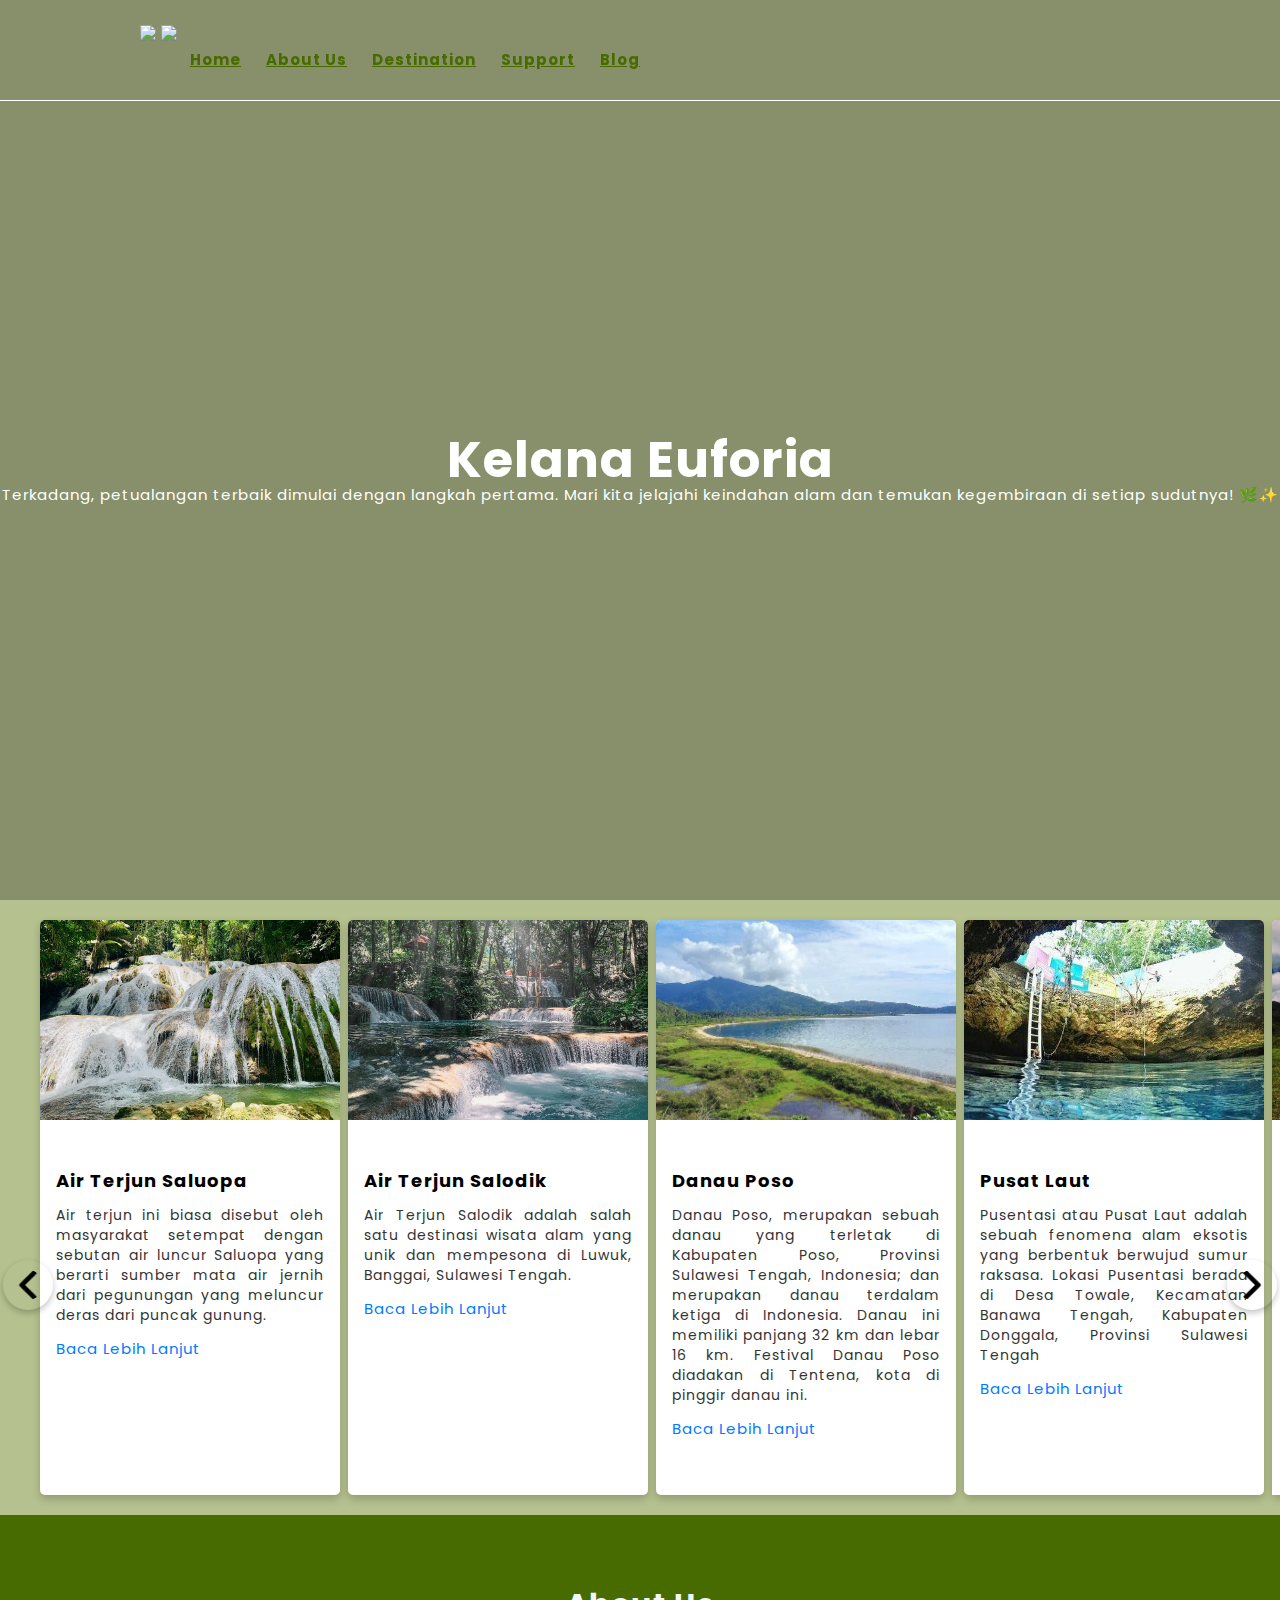
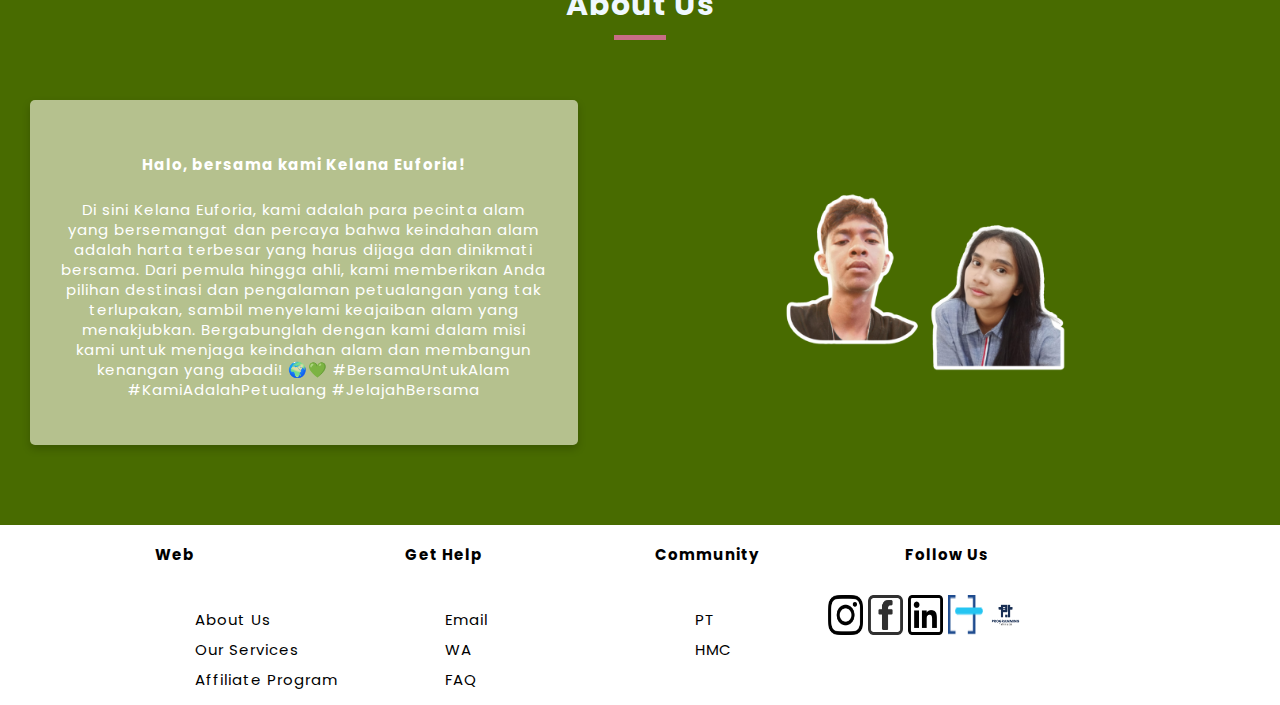
==== commit a572fa11: "Merge branch 'master' of https://github.com/rutnaomi/Astro_Submission" ====
--- a/index.html
+++ b/index.html
@@ -17,12 +17,23 @@
                 <img src="/Asset/LOGO PUTIH.png" class="putih">
                 <img src="/Asset/LOGO HITAM.png" class="hitam">
             </div>
-            <ul>
-                <li><a href="#home">Home</a></li>
-                <li><a href="#about-us">About Us</a></li>
-                <li><a href="/destinasi.html">Destination</a></li>
-                <li><a href="#Contact">Contact</a></li>
-            </ul>  
+            <div class="menu" >
+                <a href="#" class="button_menu">
+                    <span class="garis"></span>
+                    <span class="garis"></span>
+                    <span class="garis"></span>
+                </a>
+                    <ul id="list-menu" >
+                        <li><a href="#home">Home</a></li>
+                        <li><a href="#about-us">About Us</a></li>
+                        <li><a href="/destinasi.html">Destination</a></li>
+                        <li><a href="#Support">Support</a></li>
+                        <li><a href="#Blog">Blog</a></li>
+                    </ul>
+                <div class="menu-icon">
+                    <i class="ph ph-list"></i>
+                </div>
+            </div>
         </div>
     </nav>
 
--- a/style.css
+++ b/style.css
@@ -6,6 +6,7 @@
     line-height: 20px;
     font-size: 15px;
     letter-spacing: 1px;
+    scroll-behavior: smooth;
 }
 html{
     margin: 0;
@@ -25,6 +26,7 @@
 }
 
 nav{
+    height: fit-content;
     z-index: 100;
     overflow: hidden;
     width: 100%;
@@ -290,6 +292,7 @@
 margin-left: 0;
 
 }
+
 
 nav.putih{
     background-color: #fff;
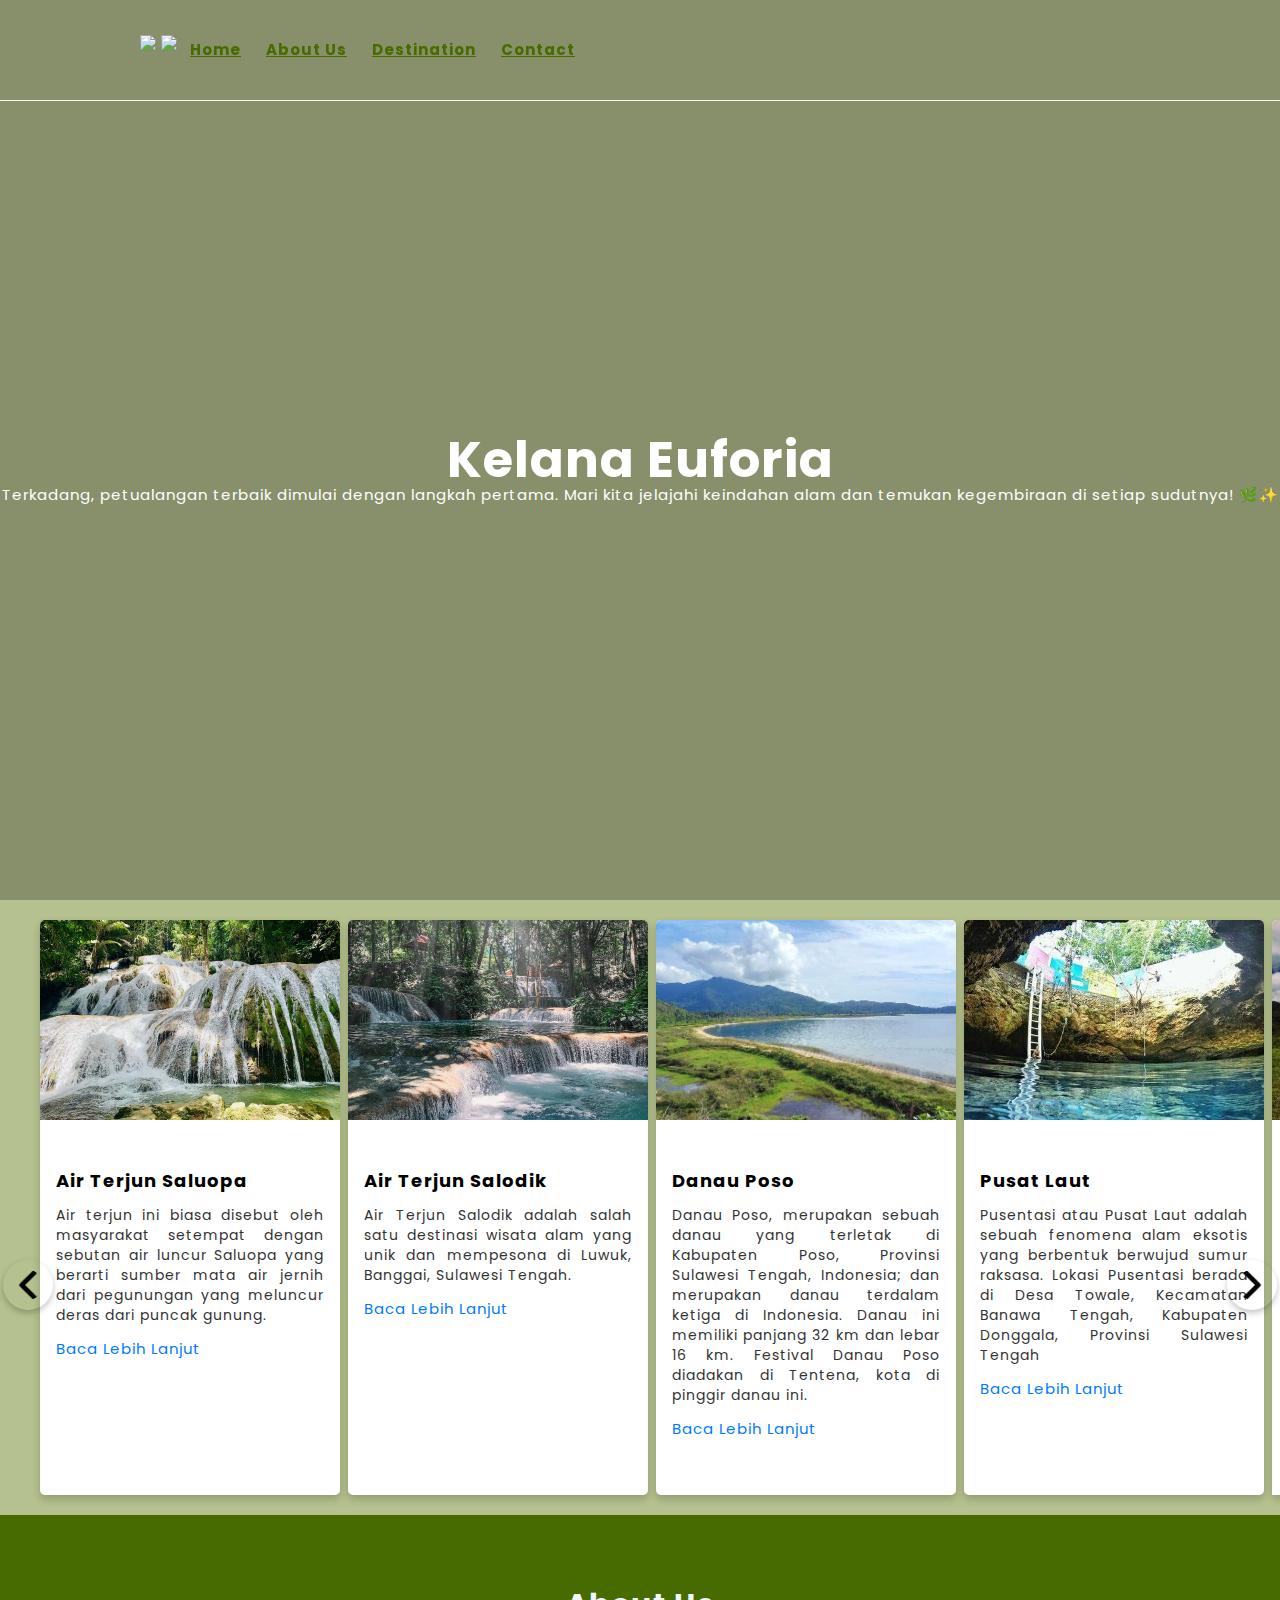
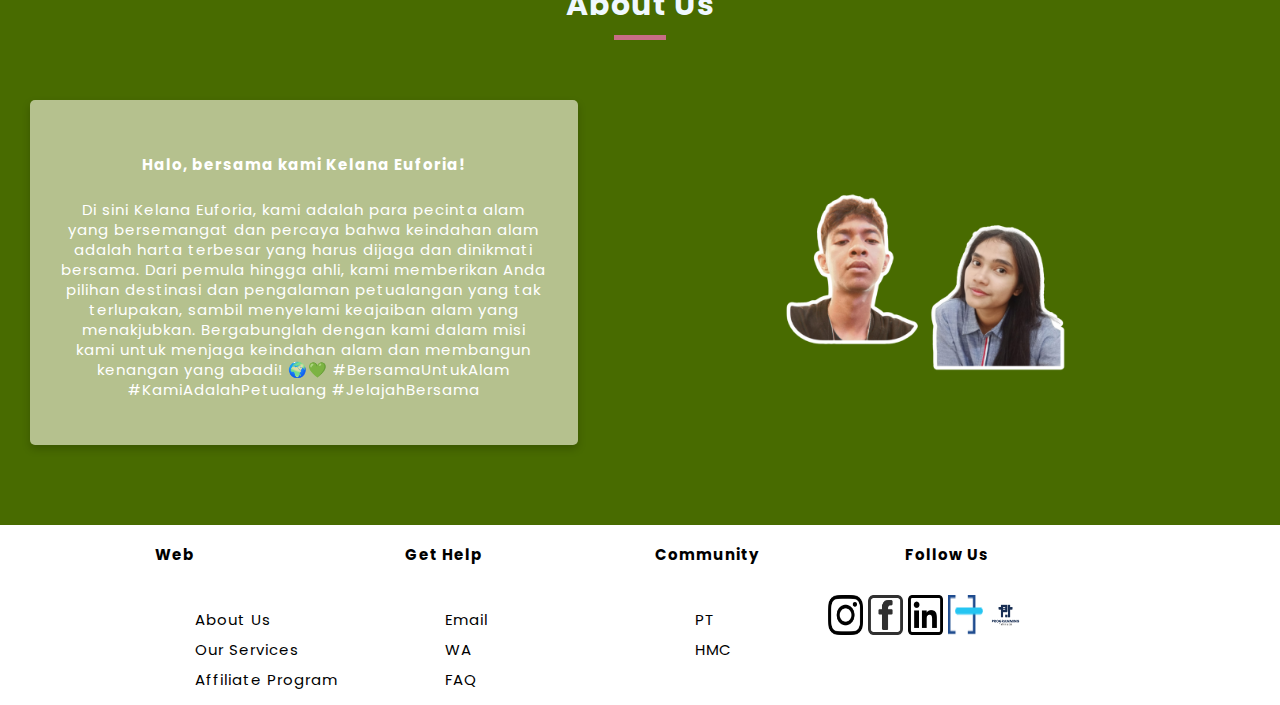
==== commit 7572d511: "bebas" ====
--- a/index.html
+++ b/index.html
@@ -17,23 +17,12 @@
                 <img src="/Asset/LOGO PUTIH.png" class="putih">
                 <img src="/Asset/LOGO HITAM.png" class="hitam">
             </div>
-            <div class="menu" >
-                <a href="#" class="button_menu">
-                    <span class="garis"></span>
-                    <span class="garis"></span>
-                    <span class="garis"></span>
-                </a>
-                    <ul id="list-menu" >
-                        <li><a href="#home">Home</a></li>
-                        <li><a href="#about-us">About Us</a></li>
-                        <li><a href="/destinasi.html">Destination</a></li>
-                        <li><a href="#Support">Support</a></li>
-                        <li><a href="#Blog">Blog</a></li>
-                    </ul>
-                <div class="menu-icon">
-                    <i class="ph ph-list"></i>
-                </div>
-            </div>
+            <ul>
+                <li><a href="#home">Home</a></li>
+                <li><a href="#about-us">About Us</a></li>
+                <li><a href="/destinasi.html">Destination</a></li>
+                <li><a href="#Contact">Contact</a></li>
+            </ul>  
         </div>
     </nav>
 
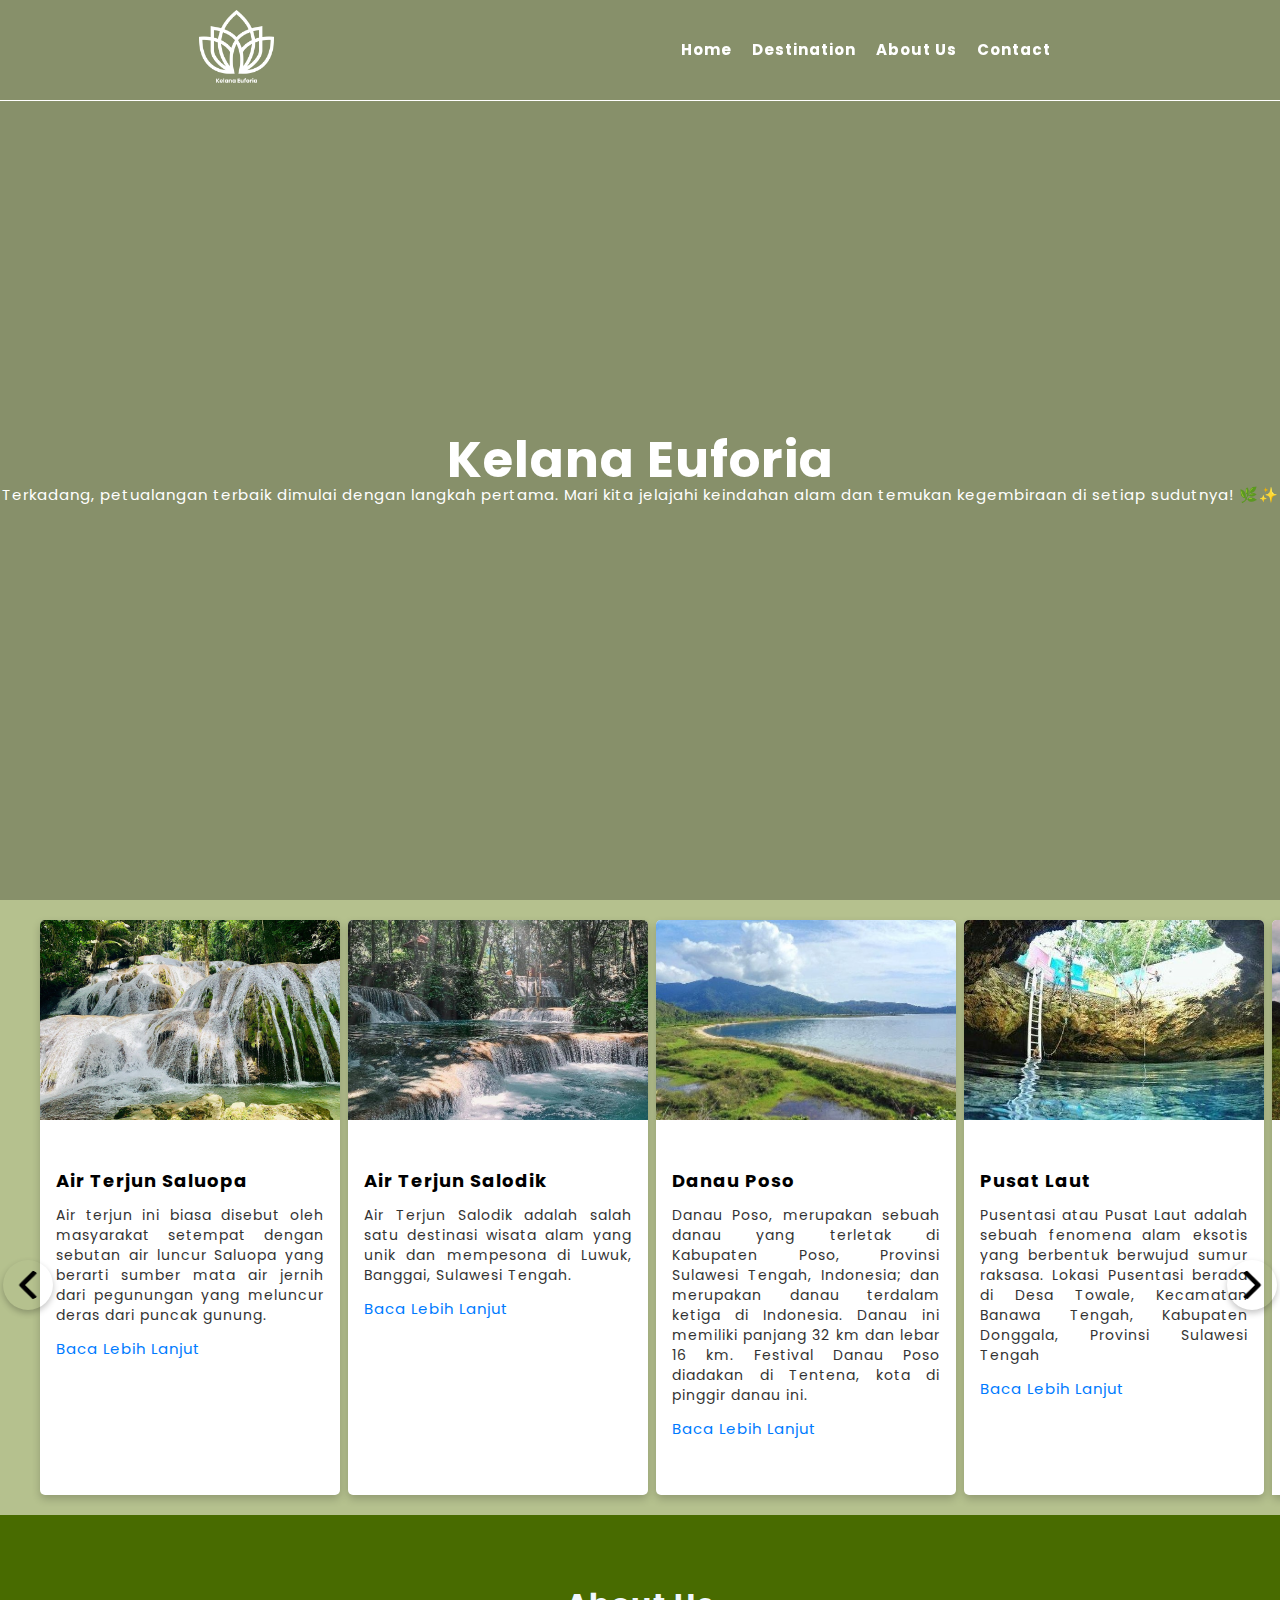
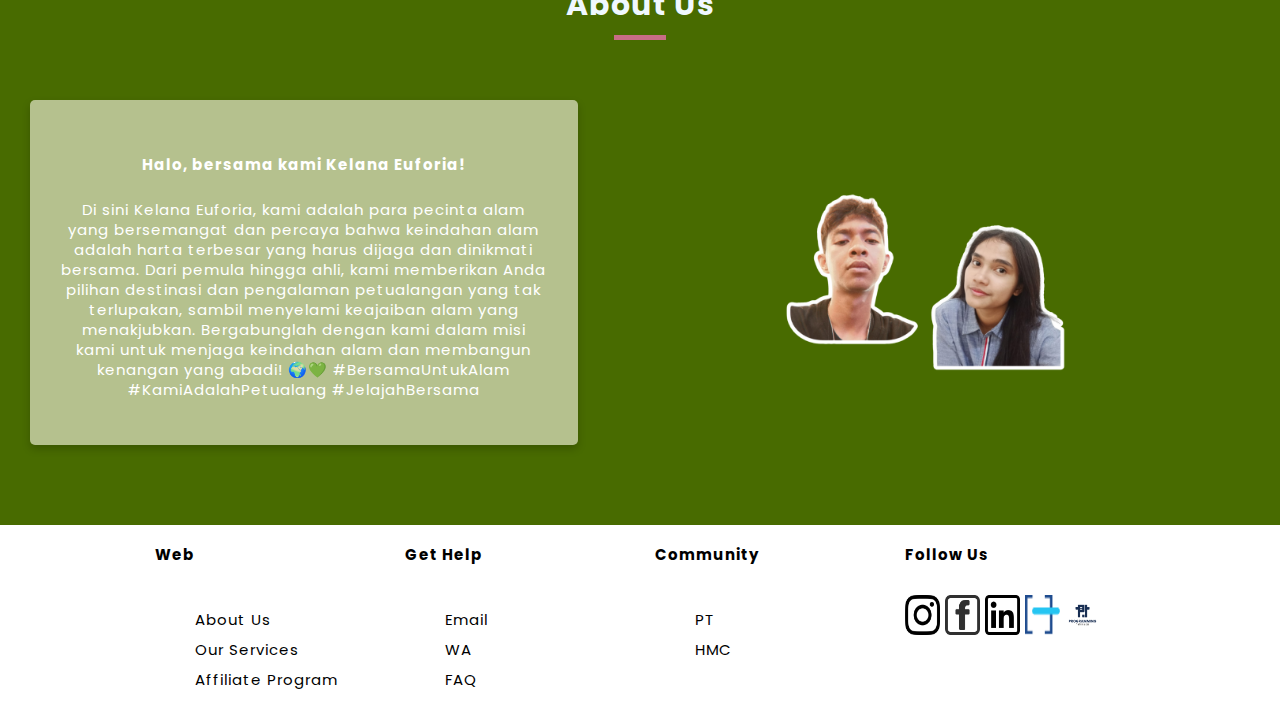
==== commit e01cb62f: "pasrah 3" ====
--- a/index.html
+++ b/index.html
@@ -14,13 +14,13 @@
 
         <div class="page_dalam">
             <div class="logo">
-                <img src="/Asset/LOGO PUTIH.png" class="putih">
-                <img src="/Asset/LOGO HITAM.png" class="hitam">
+                <img src="/Asset/logo putih.png" class="putih">
+                <img src="/Asset/logo hitam.png" class="hitam">
             </div>
             <ul>
                 <li><a href="#home">Home</a></li>
+                <li><a href="/destinasi.html">Destination</a></li>
                 <li><a href="#about-us">About Us</a></li>
-                <li><a href="/destinasi.html">Destination</a></li>
                 <li><a href="#Contact">Contact</a></li>
             </ul>  
         </div>
--- a/style.css
+++ b/style.css
@@ -21,9 +21,25 @@
 }
 
 .page_dalam{
-    width: 1000px;
+    display: flex;
+    align-items: center;
+    justify-content: space-around;
+    width: 100%;
     margin: auto;
 }
+
+.page_dalam ul {
+    height: 100%;
+    display: flex;
+    float: right;
+    margin-right: 40px;
+}
+
+.page_dalam ul li{
+    
+}
+
+
 
 nav{
     height: fit-content;
@@ -40,11 +56,10 @@
 }
 
 nav .logo{
+    margin-left: 20px;
     float: left;
-    position: relative;
     text-align: center;
     justify-content: center;
-    top: 10px;
 }
 
 nav .logo img{
@@ -55,20 +70,21 @@
     display: inline;
 }
 
-.page_dalam ul{
-    justify-items: center;
+
+.hitam{
+    color: #000000;
 }
 
 nav a{
-    text-decoration: underline;
-    color: #486B00;
+    text-decoration: none;
+    color: #ffffff;
     padding: 0px 10px;
     font-weight: bold;
     transition: 0.15s;
 }
 
 nav a:hover{
-    color: #c86d85;
+    color: #486B00;
 }
 
 #nav-button{
@@ -292,31 +308,24 @@
 margin-left: 0;
 
 }
-
+nav{
+    transition: 0.3s;
+}
 
 nav.putih{
+    transition:0.3s;
     background-color: #fff;
-}
-/* nav.putih .button_menu .garis{
+    
+}
+ nav.putih .button_menu .garis{
     background-color: #333;
 }
 nav .logo img.hitam{
     display: none;
-} */
-
-@media screen and (max-width: 991.98px) {
-    .page_dalam{
-        width: 90%;
-    }
-   nav .menu ul {
-    display: none;
-    margin-top: 60px;
-    padding-left: 0px;
-    position: absolute;
-    top: 0;
-    left: 0;
-    width: 100%;
-}
+} 
+
+
+
 
 nav .menu ul li{
     width: 100%;
@@ -331,7 +340,7 @@
 .button_menu{
     display: flex;
    }
-}
+
 
 .wrapper {
     width: 100%;
@@ -540,7 +549,6 @@
     display: flex;
     height: 40px;
     width: 40px;
-    justify-content: center;
     background-color: rgba(255, 255, 255, 0.2);
     margin-right: 0px 10px 10px 0px;
     line-height: 40px;
